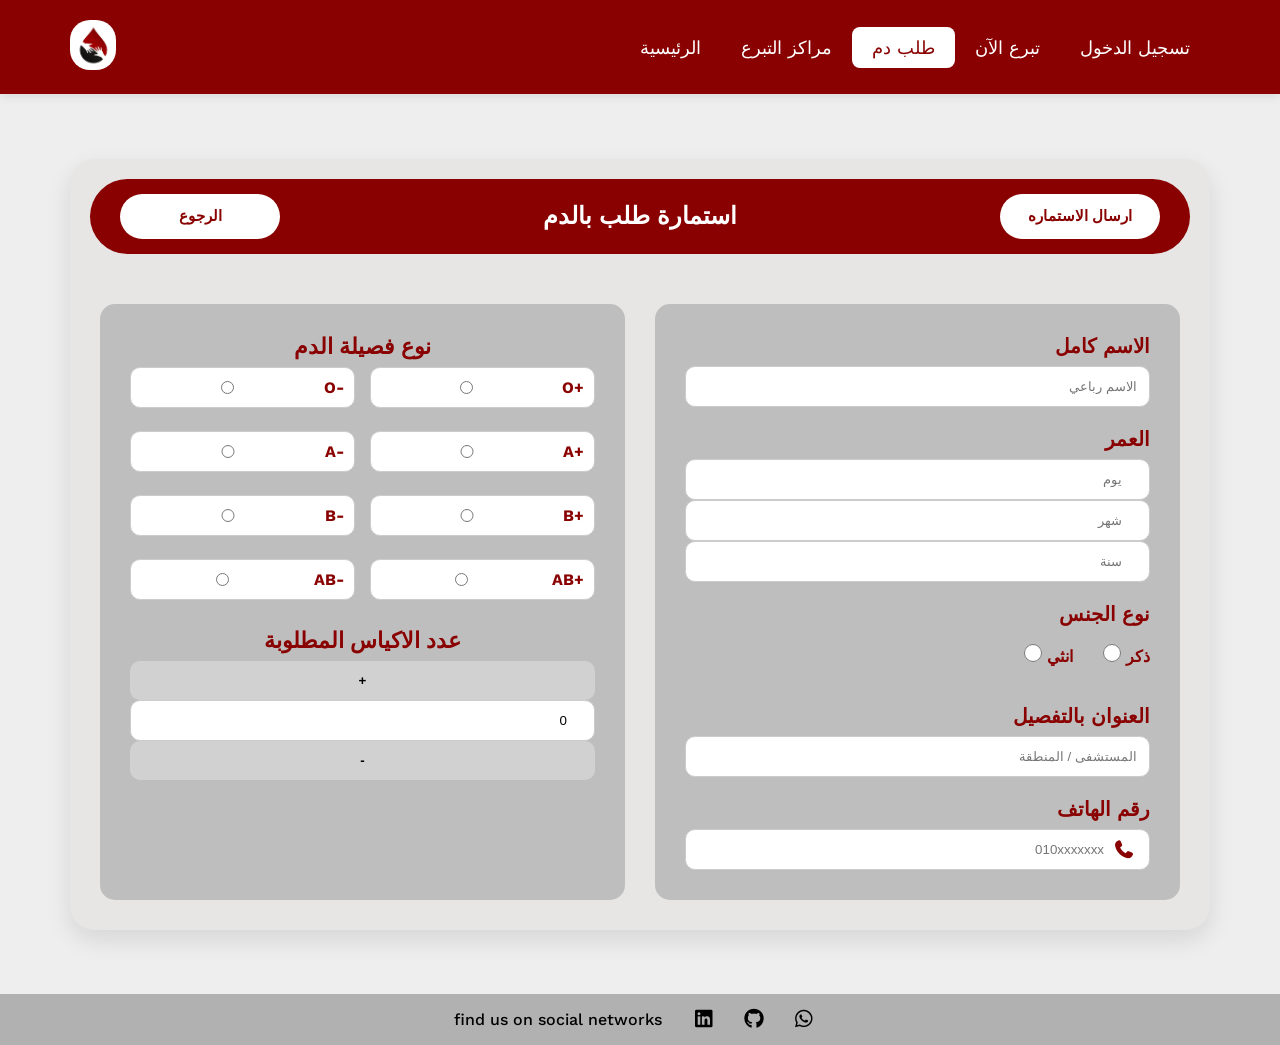
==== blood-request.html @ 2b19e625 "Add blood request page and fix login icons alignment" ====
<!DOCTYPE html>
<html lang="en">
<head>
    <meta charset="UTF-8">
    <meta name="viewport" content="width=device-width, initial-scale=1.0">
    <title>BloodLink</title>

    <!-- Render All Elements Normally -->
    <link rel="stylesheet" href="css/normalize.css">

    <!-- Font Awesome Library -->
    <link rel="stylesheet" href="css/all.min.css">

        <!-- Main Template Css File -->
        <link rel="stylesheet" href="css/main.css">

        <!-- Main Template Css File -->
        <link rel="stylesheet" href="css/login.css">

        <!-- Main Template Css File -->
        <link rel="stylesheet" href="css/blood-request.css">


    <!-- Google Fonts -->
<link rel="preconnect" href="https://fonts.googleapis.com">
<link rel="preconnect" href="https://fonts.gstatic.com" crossorigin>
<link href="https://fonts.googleapis.com/css2?family=Inter:ital,opsz,wght@0,14..32,100..900;1,14..32,100..900&family=Open+Sans:ital,wght@0,300..800;1,300..800&family=Work+Sans:ital,wght@0,100..900;1,100..900&display=swap" rel="stylesheet">

</head>

<body>
    <!-- start Header -->
   <header>
        <div class="container">
            <a href="index.html" class="logo"><img src="Images/logo.png" alt="Logo"></a>
            <nav>
                <i class="fas fa-bars toggle-menu"></i>
                <ul class="links">
                    <li><a href="index.html">الرئيسية</a></li>
                    <li><a href="search.html">مراكز التبرع</a></li>
                    <li><a href="blood-request.html" class="active">طلب دم</a></li>
                    <li><a href="donate.html">تبرع الآن</a></li>
                    <li><a href="login.html">تسجيل الدخول</a></li>
                </ul>
            </nav>
        </div>
    </header>
    <!-- End Header -->

    <!-- start request -->
    <div class="request-page">
        <div class="container">
            <div class="request-card">
                <div class="card-header">
                    <a href="index.html" class="btn-back">الرجوع</a>
                    <h2>استمارة طلب بالدم</h2>
                    <button type="submit" form="main-request-form" class="btn-submit">ارسال الاستماره</button>
                </div>

                <!-- Start Personal Data one -->
                <form id="main-request-form" class="card-body">
                    <div class="form-side personal-data">
                        <div class="input-group">
                            <label class="text3">الاسم كامل</label>
                            <input type="text" placeholder="الاسم رباعي">
                        </div>
                        
                        <div class="input-group">
                            <label class="text3">العمر</label>
                            <div class="age-inputs">
                                <input type="number" placeholder="يوم" required>
                                <input type="number" placeholder="شهر" required>
                                <input type="number" placeholder="سنة" required>
                            </div>
                        </div>

                        <div class="input-group">
                            <label class="text3">نوع الجنس</label>
                            <div class="radio-group">
                                <label class="radio-label"><input type="radio" name="gender" required> ذكر</label>
                                <label class="radio-label"><input type="radio" name="gender" > انثي</label>
                            </div>
                        </div>

                        <div class="input-group">
                            <label class="text3">العنوان بالتفصيل</label>
                            <input type="text" placeholder="المستشفى / المنطقة" required>
                        </div>

                        <div class="input-group">
                            <label class="text3">رقم الهاتف</label>
                            <div class="phone-input">
                                <input type="tel" placeholder="010xxxxxxx" required>
                                <i class="fas fa-phone"></i>
                            </div>
                        </div>
                    </div>

                    <!-- End Personal Data one -->
                    
                    <!-- start personal Data two -->
                    <div class="form-side blood-data">
                        <div class="input-group">
                            <label class="text">نوع فصيلة الدم</label>
                            <div class="blood-grid">
                                <label class="blood-item"><input type="radio" name="type" required> O-</label>
                                <label class="blood-item"><input type="radio" name="type"> O+</label>
                                <label class="blood-item"><input type="radio" name="type"> A-</label>
                                <label class="blood-item"><input type="radio" name="type"> A+</label>
                                <label class="blood-item"><input type="radio" name="type"> B-</label>
                                <label class="blood-item"><input type="radio" name="type"> B+</label>
                                <label class="blood-item"><input type="radio" name="type"> AB-</label>
                                <label class="blood-item"><input type="radio" name="type"> AB+</label>
                            </div>
                        </div>

                        <div class="input-group qty-section">
                            <label class="text2">عدد الاكياس المطلوبة</label>
                            <div class="qty-control">
                                <button type="button" class="plus">+</button>
                                <input type="number" value="0" min="0">
                                <button type="button" class="minus">-</button>
                            </div>
                        </div>
                    </div>
                    <!-- End personal Data two -->
                </form>
            </div>
        </div>
    </div>
    <!-- End request -->

<!-- Start Social Footer -->
<div class="social-footer">
    <div class="container">
        <p>find us on social networks</p>
        <div class="icons">
            <a href="https://www.linkedin.com/in/moaz-wael-65a9ba378?utm_source=share&utm_campaign=share_via&utm_content=profile&utm_medium=android_app" target="_blank">
                <i class="fab fa-linkedin"></i>
            </a>
            
            <a href="https://github.com/Moaz2006" target="_blank">
                <i class="fab fa-github"></i>
            </a>
            
            <a href="#" target="_blank">
                <i class="fab fa-whatsapp"></i>
            </a>
            
        </div>
    </div>
</div>
<!-- End Social Footer -->
    




    <script src="js/main.js"></script>
</body>
</html>
---- css/main.css ----
/* start Variables */
:root {
    --main-color: #890101;    /* اللون الأحمر الأساسي */
    --secondary-color: #C5C3C3; /* لون رصاصي للخلفية */
    --section-padding: 60px;  /* مسافة ثابتة بين السكاشن */
    --main-duration: 0.3s;
}
/* End Variables */

/* start Components */
    .special-heading{
        color: #ebeced;
        font-size: 100px;
        text-align: center;
        font-weight: 800;
        letter-spacing: -3px;
        margin: 0;
    }

    .special-heading + p{
        margin: -30px 0 0;
        font-size: 20px;
        text-align: center;
        color: #797979;
    }

    @media (max-width: 767px){
        .special-heading{
            font-size: 60px;
        }

        .special-heading + p{
            margin-top: -20px;
        }
    }

    html{
        scroll-behavior: smooth;
    }

/* end Components */

/* start Global Rules */
* {
    -webkit-box-sizing: border-box;
    -moz-box-sizing: border-box;
    box-sizing: border-box;
    margin: 0;
    padding: 0;
}
body {
    font-family: "Work Sans", sans-serif;
}

    .parent{
        background-color: #eee;
    }

    .container{
        padding-left: 15px;
        padding-right: 15px;
        margin-left: auto;
        margin-right: auto;
    }

/* Small */
@media (min-width: 768px) {
.container {
    width: 750px;
}
}

/* Medium */
@media (min-width: 992px) {
.container {
    width: 970px;
}
}

/* Large */
@media (min-width: 1200px) {
.container {
    width: 1170px;
}
}
/* End Global Rules */

/* start Header */
header {
    width: 100%;
    padding: 20px 0;
    background-color: var(--main-color);
    box-shadow: 0 2px 10px rgba(0, 0, 0, 0.1);
    position: sticky;
    top: 0;
    z-index: 1000;
}

header .container {
    display: flex;
    justify-content: space-between; 
    align-items: center;
    position: relative; /* مهم جداً للموبايل */
}

header .logo img {
    height: 50px;
    border-radius: 20px;
}

header nav {
    flex: 1;
    display: flex;
    align-items: center;
    justify-content: flex-end;
}

header nav ul {
    display: flex;
    list-style: none;
}

header nav ul li a {
    padding: 10px 20px;
    display: block;
    color: white; /* خليته أبيض عشان يبقى واضح على الأحمر */
    text-decoration: none;
    font-size: 18px;
    transition: var(--main-duration);
    font-weight: 500;
}

header nav ul li a.active,
header nav ul li a:hover {
    background-color: white;
    color: var(--main-color);
    border-radius: 8px;
}

/* زرار الموبايل */
header .toggle-menu {
    color: white;
    font-size: 22px;
    cursor: pointer;
    display: none;
}

/* الموبايل Responsive */
@media (max-width: 767px) {
    header .toggle-menu {
        display: block;
    }

    header nav ul {
        display: none; /* مخفي وهنظهره بالـ JS */
        flex-direction: column;
        position: absolute;
        top: 100%;
        right: 0;
        width: 100%;
        background-color: #e7e1e1;
        padding: 10px;
        border-radius: 0 0 8px 8px;
        box-shadow: 0 2px 10px rgba(0, 0, 0, 0.2);
        z-index: 2000;

    }

    header nav ul.show {
        display: flex; /* الكلاس ده الـ JS هيضيفه */
    }

    header nav ul li {
        width: 100%;
    }

    header nav ul li a {
        color: black;
        padding: 15px;
        width: 100%;
        text-align: right;
    }
}
/* End Header */

/* Start Landing */
.landing {
    background-color: #d9d9d9; /* اللون الرمادي الفاتح في خلفية الصورة */
    padding-top: var(--section-padding);
    padding-bottom: var(--section-padding);
}
.landing .container {
    display: flex;
    align-items: center;
    justify-content: space-between;
    gap: 40px;
}
.landing .image img {
    width: 500px;
    max-width: 100%;
    border-radius: 20px;
}
.landing .text {
    background-color: #C5C3C3;
    border-radius: 20px;
    flex: 1;
    text-align: right;
    padding: 75px;
}
.landing .text h1 {
    font-size: 35px;
    margin-bottom: 20px;
    color: #000;
    text-align: center;
    font-weight: 800;
    letter-spacing: -3px;
}
.landing .text p {
    font-size: 18px;
    line-height: 1.6;
    color: #555;
}
@media (max-width: 991px) {
    .landing .container { flex-direction: column; text-align: center; }
    .landing .text { text-align: center; }
}
/* End Landing */

/* Start Features */
.features {
    padding-top: var(--section-padding);
    padding-bottom: var(--section-padding);
}
.features .container {
    display: grid;
    grid-template-columns: repeat(auto-fill, minmax(300px, 1fr));
    gap: 30px;
}
.features .feat {
    background-color: #f6f6f6;
    padding: 30px;
    text-align: center;
    border-radius: 20px;
    box-shadow: 0 4px 15px rgba(0,0,0,0.05);
    transition: var(--main-duration);
}
.features .feat:hover { transform: translateY(-10px); }
.features .feat img { width: 60px; margin-bottom: 15px; }
.features .feat h3 { font-size: 22px; margin-bottom: 10px; }
.features .feat p { color: #777; margin-bottom: 20px; }
.features .feat a {
    color: var(--main-color);
    text-decoration: none;
    font-weight: bold;
    display: block;
}

.features .feat a:hover{
    color: black;
}
/* End Features */

/* Start Social Footer */
.social-footer {
    background-color: #b1b1b1;
    padding: 15px 0;
}
.social-footer .container {
    display: flex;
    flex-wrap: wrap;
    justify-content: center;
    align-items: center;
    gap: 20px;
}
.social-footer p { font-weight: 500; }
.social-footer .icons i {
    margin: 0 10px;
    font-size: 20px;
    cursor: pointer;
    transition: var(--main-duration);
}
.social-footer .icons i:hover { color: var(--main-color); }

.social-footer .container a{
    text-decoration: none;
    color: black;
}
/* End Social Footer */
---- css/login.css ----
/* start Variables */
:root {
    --main-color: #890101;    /* اللون الأحمر الأساسي */
    --secondary-color: #C5C3C3; /* لون رصاصي للخلفية */
    --section-padding: 60px;  /* مسافة ثابتة بين السكاشن */
    --main-duration: 0.3s;
}
/* End Variables */

/* start Components */
    .special-heading{
        color: #ebeced;
        font-size: 100px;
        text-align: center;
        font-weight: 800;
        letter-spacing: -3px;
        margin: 0;
    }

    .special-heading + p{
        margin: -30px 0 0;
        font-size: 20px;
        text-align: center;
        color: #797979;
    }

    @media (max-width: 767px){
        .special-heading{
            font-size: 60px;
        }

        .special-heading + p{
            margin-top: -20px;
        }
    }

    html{
        scroll-behavior: smooth;
    }

/* end Components */

/* start Global Rules */
* {
    -webkit-box-sizing: border-box;
    -moz-box-sizing: border-box;
    box-sizing: border-box;
    margin: 0;
    padding: 0;
}
body {
    font-family: "Work Sans", sans-serif;
}

    .parent{
        background-color: #eee;
    }

    .container{
        padding-left: 15px;
        padding-right: 15px;
        margin-left: auto;
        margin-right: auto;
    }

/* Small */
@media (min-width: 768px) {
.container {
    width: 750px;
}
}

/* Medium */
@media (min-width: 992px) {
.container {
    width: 970px;
}
}

/* Large */
@media (min-width: 1200px) {
.container {
    width: 1170px;
}
}
/* End Global Rules */

/* start login */
.login-container {
    background-color: #f5f5f5;
    min-height: 100vh;
    display: flex;
    align-items: center;
}

.login-container .container {
    display: flex;
    justify-content: space-between;
    align-items: center;
    background: #B1B1B1EA;
    padding: 40px;
    border-radius: 20px; /* عشان الحواف تبقى مدورة زي فيجما */
    box-shadow: 0 10px 30px rgba(0,0,0,0.1);
}

.info-side {
    flex: 1;
    text-align: center;
    padding-right: 20px;
}

.info-side img {
    width: 200px;
    margin-bottom: 20px;
}

.info-side p {
    line-height: 2;
    color: var(--main-color);
    font-size: 20px;
}


.form-side {
    flex: 1;
    background: #E8E5E5; /* اللون الرمادي الفاتح اللي في الصورة */
    padding: 30px;
    border-radius: 15px;
}

.form-side h2 {
    text-align: center;
    margin-bottom: 20px;
    color: var(--main-color);
    font-weight: 800;
    letter-spacing: -2px;
}

.login-container .input-group label {
    display: flex;
    justify-content: flex-end;
    color: var(--main-color);
}

.login-container .input-group label .mail{
    margin-bottom: 20px;
}

.login-container .input-group label .pass{
    margin-bottom: 20px;
    margin-top: 20px;
}

/* تنسيق الـ Input */
.input-wrapper {
    position: relative;
    width: 100%;
    margin-bottom: 20px;
}

.input-wrapper input {
    width: 100%;
    padding-right: 55px !important; 
    padding-left: 15px;
    height: 50px; 
    border-radius: 10px;
    border: 1px solid #ccc;
    outline: none;
    font-size: 16px;
    text-align: right; 
    direction: rtl;width: 100%;
    padding-right: 55px !important; 
    padding-left: 15px;
    height: 50px; 
    border-radius: 10px;
    border: 1px solid #ccc;
    outline: none;
    font-size: 16px;
    text-align: right; 
    direction: rtl;
}

.input-wrapper i {
    position: absolute;
    right: 15px !important; 
    top: 50%;
    transform: translateY(-50%);
    color: #777;
    font-size: 18px;
    z-index: 2; 
    pointer-events: none;
}

.input-wrapper input:focus {
    border-color: var(--main-color);
}

.input-wrapper input:focus + i {
    color: var(--main-color);
}

.forgot {
    display: block;
    text-align: right;
    text-decoration: none;
    color: var(--main-color);
    margin-bottom: 20px;
}

button {
    width: 100%;
    padding: 12px;
    background-color: #d1d1d1;
    border: none;
    border-radius: 10px;
    cursor: pointer;
    font-weight: bold;
}

button:hover {
    background-color: var(--main-color);
    color: white;
}
/* End login */
---- css/blood-request.css ----
/* start Variables */
:root {
    --main-color: #890101;    /* اللون الأحمر الأساسي */
    --secondary-color: #C5C3C3; /* لون رصاصي للخلفية */
    --section-padding: 60px;  /* مسافة ثابتة بين السكاشن */
    --main-duration: 0.3s;
}
/* End Variables */

/* start Components */
    .special-heading{
        color: #ebeced;
        font-size: 100px;
        text-align: center;
        font-weight: 800;
        letter-spacing: -3px;
        margin: 0;
    }

    .special-heading + p{
        margin: -30px 0 0;
        font-size: 20px;
        text-align: center;
        color: #797979;
    }

    @media (max-width: 767px){
        .special-heading{
            font-size: 60px;
        }

        .special-heading + p{
            margin-top: -20px;
        }
    }

    html{
        scroll-behavior: smooth;
    }

/* end Components */

/* start Global Rules */
* {
    -webkit-box-sizing: border-box;
    -moz-box-sizing: border-box;
    box-sizing: border-box;
    margin: 0;
    padding: 0;
}
body {
    font-family: "Work Sans", sans-serif;
}

    .parent{
        background-color: #eee;
    }

    .container{
        padding-left: 15px;
        padding-right: 15px;
        margin-left: auto;
        margin-right: auto;
    }

/* Small */
@media (min-width: 768px) {
.container {
    width: 750px;
}
}

/* Medium */
@media (min-width: 992px) {
.container {
    width: 970px;
}
}

/* Large */
@media (min-width: 1200px) {
.container {
    width: 1170px;
}
}
/* End Global Rules */

/* start Blood Request */

/* تنسيق الصفحة العام */
.request-page {
    background-color: #eee;
    padding: 40px 0;
    min-height: 100vh;
    display: flex;
    align-items: center; /* عشان يخلي الكارت في نص الصفحة طولياً */
}

/* الكارت الرئيسي */
.request-card {
    background: #E8E5E5;
    border-radius: 25px;
    overflow: hidden;
    width: 100%;
    box-shadow: 0 10px 25px rgba(0,0,0,0.1);
}

/*  الهيدر الأحمر */
.card-header {
    background-color: var(--main-color);
    padding: 15px 30px;
    display: flex;
    justify-content: space-between;
    align-items: center;
    color: white;
    border-radius: 50px;
    margin: 20px;
}

/* عنوان الكارت */
.card-header h2 {
    font-weight: bold;
    font-size: 24px;
    flex: 1;
    text-align: center;
    margin: 0;
}

/* زرار الرجوع والارسال */
.btn-back, .btn-submit {
width: 160px; 
    height: 45px; 
    display: flex;
    justify-content: center;
    align-items: center;
    background-color: white;
    color: #333;
    border-radius: 30px; 
    text-decoration: none;
    font-weight: bold;
    font-size: 15px;
    border: none;
    cursor: pointer;
    transition: var(--main-duration);
    margin: 0;
    padding: 0;
}

.btn-back { background-color: white; color: var(--main-color); }
.btn-submit { background-color: white; color: var(--main-color); }

.btn-back:hover, .btn-submit:hover {
    background-color: white;
    color: var(--main-color);
}

/* جسم الاستمارة (التقسيمة اليمين والشمال) */
.card-body {
    display: flex; /* ده اللي بيخليهم جنب بعض */
    padding: 30px;
    gap: 30px;
    background-color: #e8e5e5;
    flex-direction: row-reverse; /* عشان يبدأ من اليمين للشمال */
}

.form-side {
    background-color: #BEBEBE;
    flex: 1; /* الجزئين واخدين مساحة متساوية */
    display: flex;
    flex-direction: column;
    gap: 20px;
}

/* start personal data one */

/* تنسيق الـ Inputs */
.input-group label {
    display: block;
    margin-bottom: 8px;
    font-weight: bold;
    color: var(--main-color);
    text-align: right;
}
    /* تنسيق النص */
    .input-group .text3{
    font-size: 20px;
    display: block;
    margin-bottom: 8px;
    font-weight: bold;
    color: var(--main-color);
    text-align: right;
    }


/* تنسيق مجموعة الجنس */
.radio-group {
    display: flex;
    flex-direction: row-reverse; /* عشان الترتيب العربي */
    justify-content: flex-start;
    gap: 30px;
    padding: 10px 0;
}

.radio-label {
    display: flex;
    align-items: center; /* بيخلي الدايرة والنص على نفس الخط بالظبط */
    gap: 8px;
    cursor: pointer;
    font-size: 16px;
    color: #333;
}

.radio-label input[type="radio"] {
    margin: 0; /* بيشيل أي مسافات افتراضية ممكن تبوظ المحاذاة */
    width: 18px;
    height: 18px;
}

.input-group input {
    width: 100%;
    padding: 12px;
    border: 1px solid #ccc;
    border-radius: 10px;
    text-align: right;
    outline: none;
}

/* تنسيق حقل الهاتف */
.phone-input {
    position: relative; /* ده اللي بيثبت الأيقونة جواه */
    width: 100%;
}

.phone-input input {
    width: 100%;
    padding: 12px 45px 12px 12px; /* المسافة اليمين (45px) عشان الأيقونة متغطيش على الرقم */
    text-align: right;
}

.phone-input i {
    position: absolute;
    right: 15px; /* بيثبتها ناحية اليمين */
    top: 50%;
    transform: translateY(-50%); /* بيوسطنها عمودياً بالظبط */
    color: var(--main-color);
    font-size: 18px;
    pointer-events: none; /* عشان لو دوست على الأيقونة الـ input يشتغل عادي */
}

/* end personal data one */

/* start personal data two */

/* شبكة فصائل الدم (2 في كل صف) */
.blood-grid {
    display: grid;
    grid-template-columns: repeat(2, 1fr);
    gap: 15px;
    direction: ltr; /* عشان الرموز (+O) تظهر صح */
    text-align: center;
}

.input-group .text {
    font-size: 22px;
    display: block;
    margin-bottom: 8px;
    font-weight: bold;
    color: var(--main-color);
    text-align: center;
}

.blood-grid .blood-item {
    display: flex;
    justify-content: center;
    align-items: center;
    gap: 10px;
    cursor: pointer;
}

.input-group .blood-item:hover {
    background-color: #f6f6f6;
}

.blood-item {
    background: white;
    padding: 10px;
    border-radius: 10px;
    border: 1px solid #ccc;
    display: flex;
    justify-content: center;
    align-items: center;
    gap: 10px;
    cursor: pointer;
}
/*  نهاية شبكة فصائل الدم */

    .input-group  .text2{
        font-size: 22px;
        display: block;
        margin-bottom: 8px;
        font-weight: bold;
        color: var(--main-color);
        text-align: center;
    }

/* end personal data two */

/* start Responsive */
@media (max-width: 767px) {
    .card-body {
        flex-direction: column; /* يخليهم فوق بعض في الموبايل */
        padding: 20px;
    }
    
    .card-header {
        flex-direction: column;
        gap: 15px;
    }
    
    .card-header h2 { order: -1; } /* العنوان يبقى فوق خالص */
}
/* End Responsive */
/* End Blood Request */


/* Start Social Footer */
.social-footer {
    background-color: #b1b1b1;
    padding: 15px 0;
    display: flex;
    justify-content: center;
    align-items: center;
}
.social-footer .container {
    display: flex;
    flex-wrap: wrap;
    justify-content: center;
    align-items: center;
    gap: 20px;
}
.social-footer p { font-weight: 500; }
.social-footer .icons i {
    margin: 0 10px;
    font-size: 20px;
    cursor: pointer;
    transition: var(--main-duration);
}
.social-footer .icons i:hover { color: var(--main-color); }

.social-footer .container a{
    text-decoration: none;
    color: black;
}
/* End Social Footer */
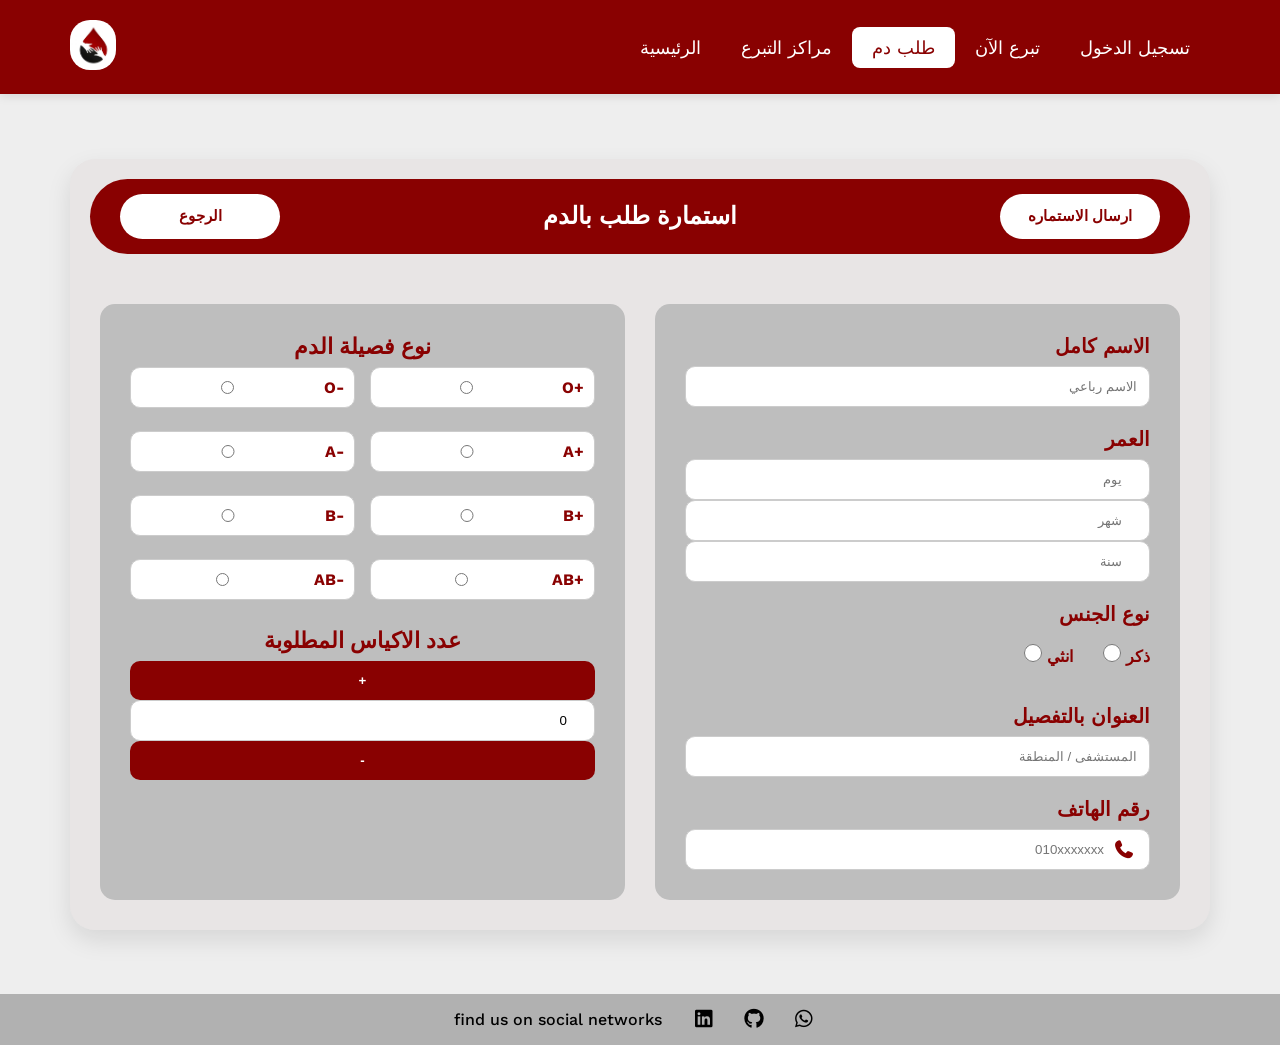
==== commit eb395114: "Fix input alignment, responsive issues, and add blood request page" ====
--- a/blood-request.html
+++ b/blood-request.html
@@ -30,7 +30,7 @@
 
 <body>
     <!-- start Header -->
-   <header>
+    <header>
         <div class="container">
             <a href="index.html" class="logo"><img src="Images/logo.png" alt="Logo"></a>
             <nav>
--- a/css/login.css
+++ b/css/login.css
@@ -121,9 +121,9 @@
 }
 
 
-.form-side {
+.form-side  {
     flex: 1;
-    background: #E8E5E5; /* اللون الرمادي الفاتح اللي في الصورة */
+    background: #E8E5E5 !important; /* اللون الرمادي الفاتح اللي في الصورة */
     padding: 30px;
     border-radius: 15px;
 }
@@ -207,7 +207,7 @@
     margin-bottom: 20px;
 }
 
-button {
+button  {
     width: 100%;
     padding: 12px;
     background-color: #d1d1d1;
@@ -217,10 +217,59 @@
     font-weight: bold;
 }
 
-button:hover {
+button {
     background-color: var(--main-color);
     color: white;
 }
 /* End login */
 
-
+/* شاشات الموبايل والتابلت (أصغر من 992px) */
+@media (max-width: 991px) {
+    .login-container .container {
+        flex-direction: column; /* اللوجو فوق والفورم تحت بدل ما هما جنب بعض */
+        padding: 20px;
+        width: 95%; /* عشان ميبقاش لازق في حواف الشاشة */
+        gap: 30px;
+    }
+
+    .info-side {
+        padding-right: 0; /* شيل المسافة اللي كانت معمولة عشان الفورم اللي جنبه */
+        margin-bottom: 20px;
+    }
+
+    .info-side img {
+        width: 150px; /* نصغر اللوجو شوية في الموبايل */
+    }
+
+    .info-side p {
+        font-size: 16px; /* نصغر الكلام عشان مياخدش مساحة كبيرة */
+        line-height: 1.6;
+    }
+
+    .form-side {
+        width: 100%; /* الفورم تفرش في عرض الكارت كله */
+        padding: 20px;
+    }
+}
+
+/* الموبايلات الصغيرة جداً (أصغر من 575px) */
+@media (max-width: 575px) {
+    .login-container .container {
+        border-radius: 10px; /* حواف أقل شوية عشان المساحة */
+    }
+
+    .form-side h2 {
+        font-size: 20px; /* تصغير العنوان */
+        letter-spacing: -1px;
+    }
+
+    .input-wrapper input {
+        height: 45px; /* تقليل الارتفاع سنة عشان الشاشة الصغيرة */
+        font-size: 14px;
+    }
+
+    button {
+        padding: 10px;
+        font-size: 14px;
+    }
+}
--- a/css/blood-request.css
+++ b/css/blood-request.css
@@ -164,7 +164,7 @@
 }
 
 .form-side {
-    background-color: #BEBEBE;
+    background-color: #BEBEBE !important;
     flex: 1; /* الجزئين واخدين مساحة متساوية */
     display: flex;
     flex-direction: column;
@@ -303,6 +303,7 @@
         text-align: center;
     }
 
+
 /* end personal data two */
 
 /* start Responsive */
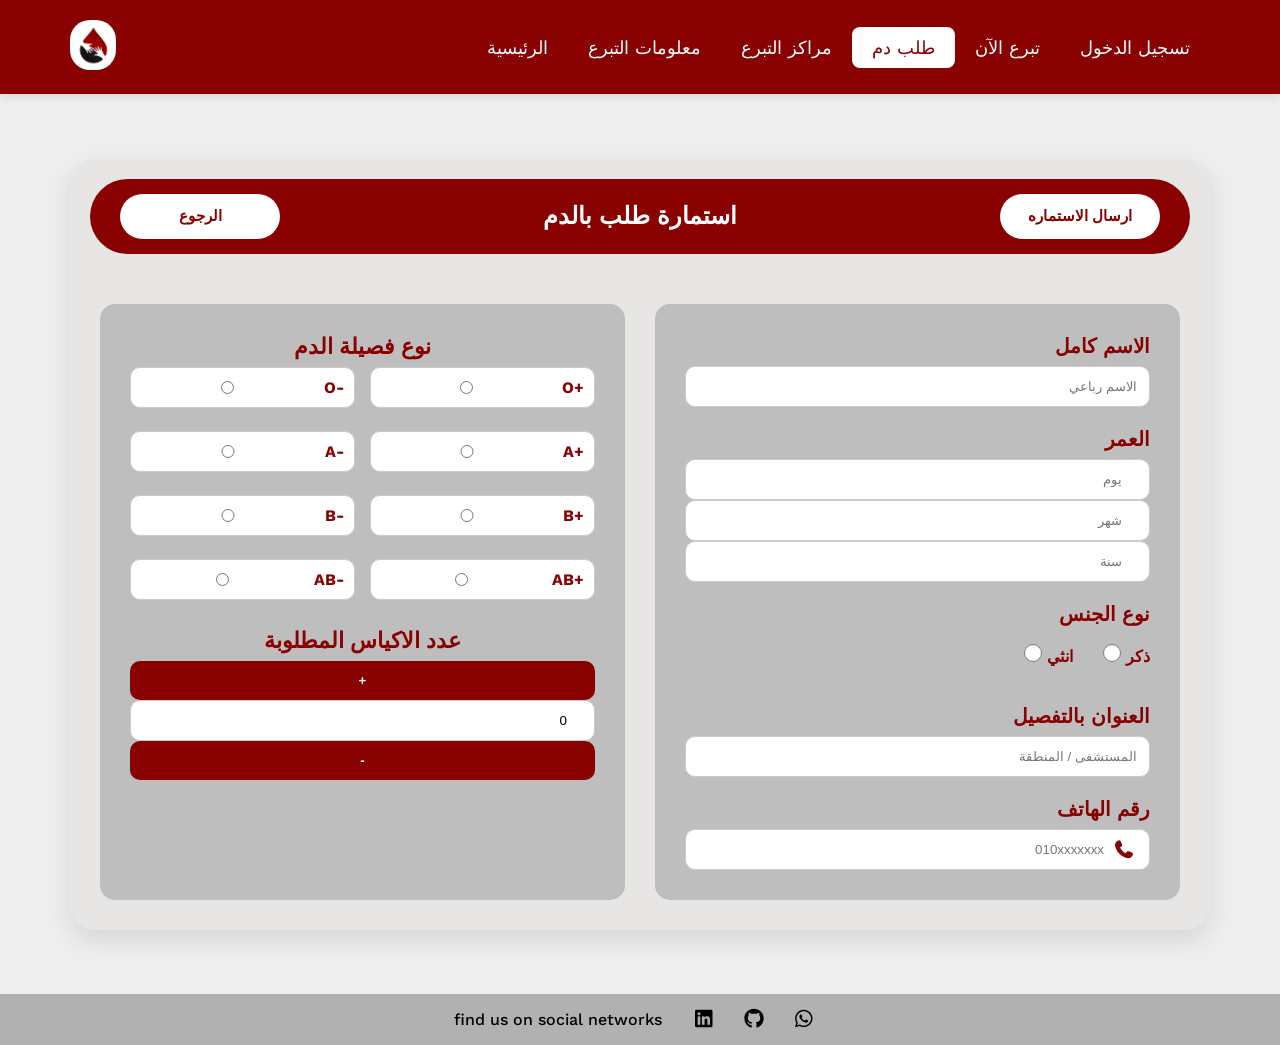
==== commit d43aab75: "Fix header design, add blood-info page and active state JS" ====
--- a/blood-request.html
+++ b/blood-request.html
@@ -37,6 +37,7 @@
                 <i class="fas fa-bars toggle-menu"></i>
                 <ul class="links">
                     <li><a href="index.html">الرئيسية</a></li>
+                    <li><a href="BloodLink-Info.html">معلومات التبرع</a></li>
                     <li><a href="search.html">مراكز التبرع</a></li>
                     <li><a href="blood-request.html" class="active">طلب دم</a></li>
                     <li><a href="donate.html">تبرع الآن</a></li>
--- a/css/login.css
+++ b/css/login.css
@@ -97,7 +97,7 @@
     display: flex;
     justify-content: space-between;
     align-items: center;
-    background: #B1B1B1EA;
+    background: #949090;
     padding: 40px;
     border-radius: 20px; /* عشان الحواف تبقى مدورة زي فيجما */
     box-shadow: 0 10px 30px rgba(0,0,0,0.1);
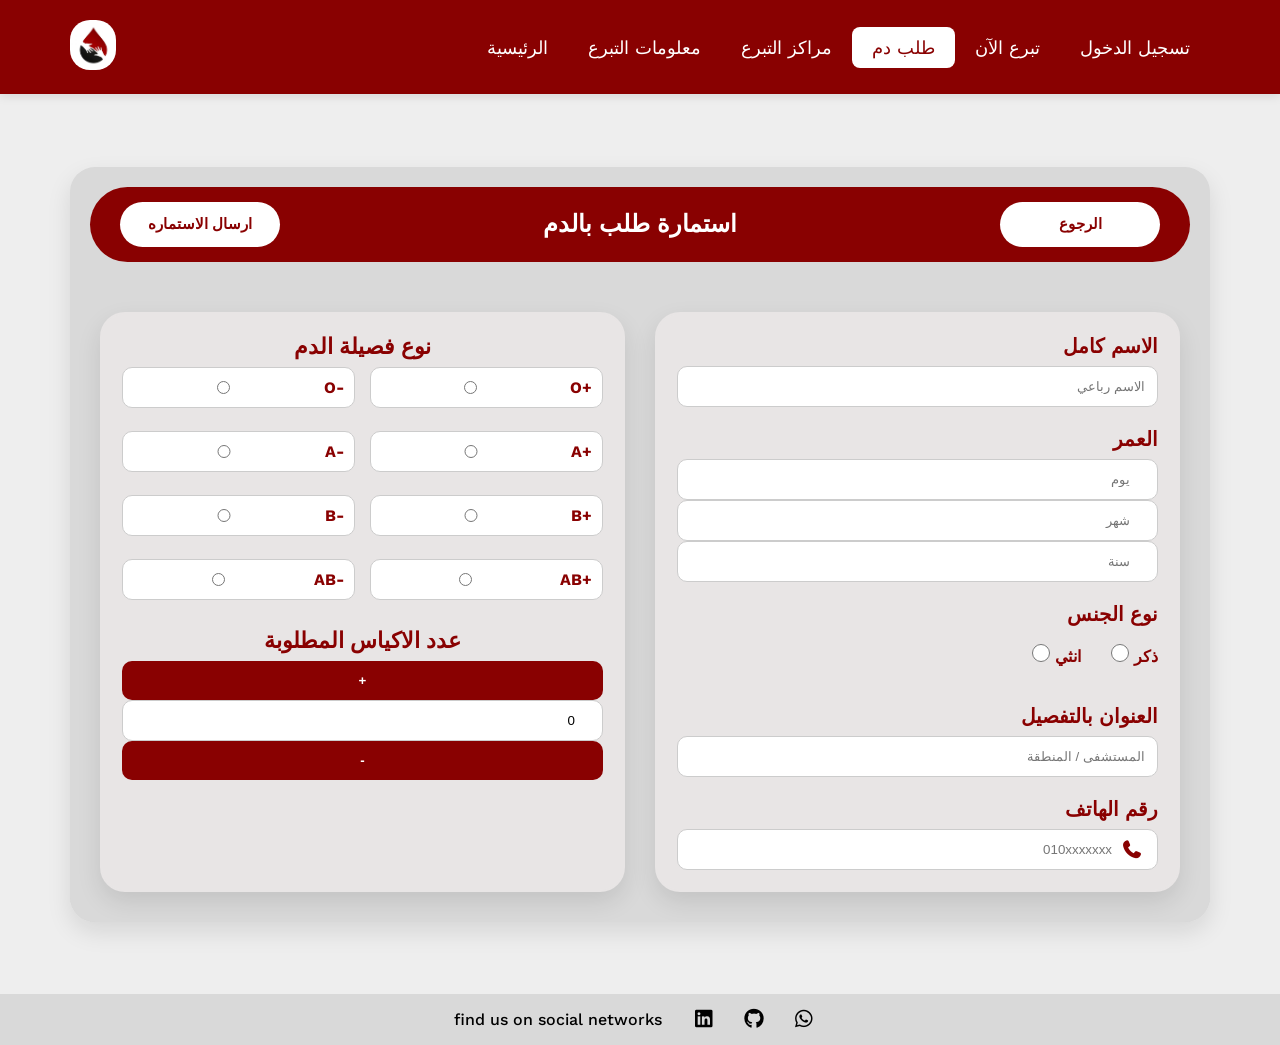
==== commit 5e6e6965: "some new things" ====
--- a/blood-request.html
+++ b/blood-request.html
@@ -53,9 +53,9 @@
         <div class="container">
             <div class="request-card">
                 <div class="card-header">
+                    <button type="submit" form="main-request-form" class="btn-submit">ارسال الاستماره</button>
+                    <h2>استمارة طلب بالدم</h2>
                     <a href="index.html" class="btn-back">الرجوع</a>
-                    <h2>استمارة طلب بالدم</h2>
-                    <button type="submit" form="main-request-form" class="btn-submit">ارسال الاستماره</button>
                 </div>
 
                 <!-- Start Personal Data one -->
--- a/css/main.css
+++ b/css/main.css
@@ -1,9 +1,12 @@
 /* start Variables */
 :root {
+:root {
     --main-color: #890101;    /* اللون الأحمر الأساسي */
+    --container-color: #d9d9d9;
     --secondary-color: #C5C3C3; /* لون رصاصي للخلفية */
     --section-padding: 60px;  /* مسافة ثابتة بين السكاشن */
     --main-duration: 0.3s;
+}
 }
 /* End Variables */
 
@@ -185,7 +188,7 @@
 
 /* Start Landing */
 .landing {
-    background-color: #d9d9d9; /* اللون الرمادي الفاتح في خلفية الصورة */
+    background-color: var(--container-color); /* اللون الرمادي الفاتح في خلفية الصورة */
     padding-top: var(--section-padding);
     padding-bottom: var(--section-padding);
 }
@@ -201,7 +204,7 @@
     border-radius: 20px;
 }
 .landing .text {
-    background-color: #C5C3C3;
+    background-color: #E8E5E5;
     border-radius: 20px;
     flex: 1;
     text-align: right;
@@ -262,7 +265,7 @@
 
 /* Start Social Footer */
 .social-footer {
-    background-color: #b1b1b1;
+    background-color: var(--container-color) !important;
     padding: 15px 0;
 }
 .social-footer .container {
--- a/css/login.css
+++ b/css/login.css
@@ -1,6 +1,8 @@
 /* start Variables */
 :root {
     --main-color: #890101;    /* اللون الأحمر الأساسي */
+    --container-color: #d9d9d9;
+    --side-color:#E8E5E5;
     --secondary-color: #C5C3C3; /* لون رصاصي للخلفية */
     --section-padding: 60px;  /* مسافة ثابتة بين السكاشن */
     --main-duration: 0.3s;
@@ -97,7 +99,7 @@
     display: flex;
     justify-content: space-between;
     align-items: center;
-    background: #949090;
+    background: var(--container-color);
     padding: 40px;
     border-radius: 20px; /* عشان الحواف تبقى مدورة زي فيجما */
     box-shadow: 0 10px 30px rgba(0,0,0,0.1);
@@ -121,14 +123,14 @@
 }
 
 
-.form-side  {
+.form-side2  {
     flex: 1;
-    background: #E8E5E5 !important; /* اللون الرمادي الفاتح اللي في الصورة */
+    background: var(--side-color) !important; /* اللون الرمادي الفاتح اللي في الصورة */
     padding: 30px;
     border-radius: 15px;
 }
 
-.form-side h2 {
+.form-side2 h2 {
     text-align: center;
     margin-bottom: 20px;
     color: var(--main-color);
@@ -246,7 +248,7 @@
         line-height: 1.6;
     }
 
-    .form-side {
+    .form-side2 {
         width: 100%; /* الفورم تفرش في عرض الكارت كله */
         padding: 20px;
     }
@@ -258,7 +260,7 @@
         border-radius: 10px; /* حواف أقل شوية عشان المساحة */
     }
 
-    .form-side h2 {
+    .form-side2 h2 {
         font-size: 20px; /* تصغير العنوان */
         letter-spacing: -1px;
     }
--- a/css/blood-request.css
+++ b/css/blood-request.css
@@ -1,10 +1,13 @@
 /* start Variables */
 :root {
     --main-color: #890101;    /* اللون الأحمر الأساسي */
+    --container-color: #d9d9d9;
+    --side-color:#E8E5E5;
     --secondary-color: #C5C3C3; /* لون رصاصي للخلفية */
     --section-padding: 60px;  /* مسافة ثابتة بين السكاشن */
     --main-duration: 0.3s;
 }
+
 /* End Variables */
 
 /* start Components */
@@ -98,7 +101,7 @@
 
 /* الكارت الرئيسي */
 .request-card {
-    background: #E8E5E5;
+    background: var(--container-color);
     border-radius: 25px;
     overflow: hidden;
     width: 100%;
@@ -159,16 +162,20 @@
     display: flex; /* ده اللي بيخليهم جنب بعض */
     padding: 30px;
     gap: 30px;
-    background-color: #e8e5e5;
+    background-color: var(--container-color);
     flex-direction: row-reverse; /* عشان يبدأ من اليمين للشمال */
 }
 
 .form-side {
-    background-color: #BEBEBE !important;
+    background-color: var(--side-color) !important;
     flex: 1; /* الجزئين واخدين مساحة متساوية */
     display: flex;
     flex-direction: column;
     gap: 20px;
+    padding: 20px;
+    border-radius: 25px;
+    border: 2px solid var(--side-color);
+    box-shadow: 0 10px 25px rgba(0,0,0,0.1);
 }
 
 /* start personal data one */
@@ -326,7 +333,7 @@
 
 /* Start Social Footer */
 .social-footer {
-    background-color: #b1b1b1;
+    background-color: var(--container-color);
     padding: 15px 0;
     display: flex;
     justify-content: center;
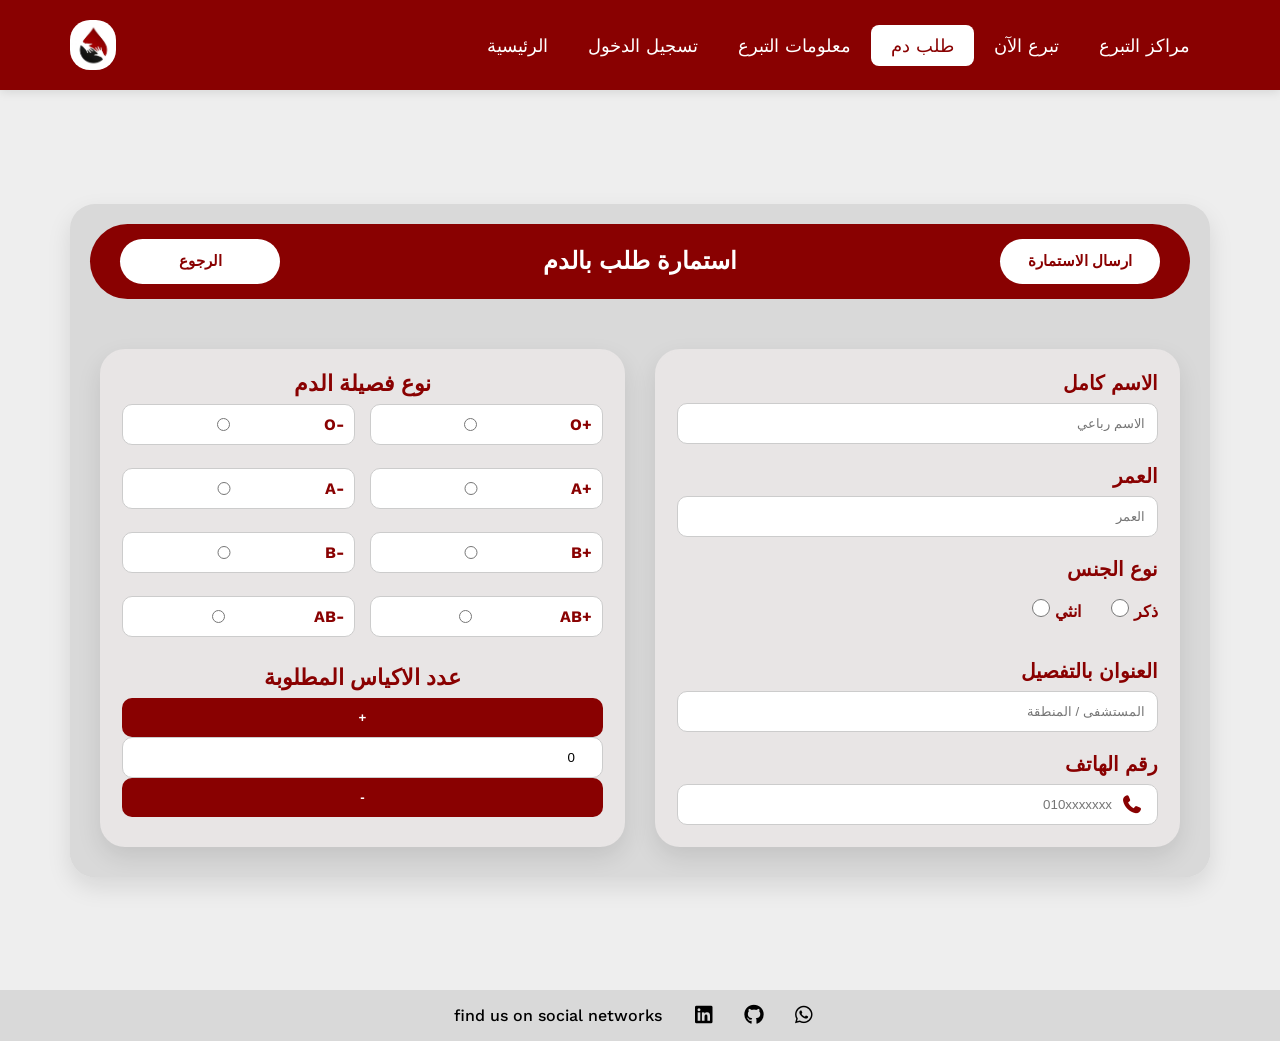
==== commit 19905d80: "with js Co-authored-by: Copilot <copilot@github.com>" ====
--- a/blood-request.html
+++ b/blood-request.html
@@ -1,6 +1,4 @@
-<!DOCTYPE html>
-<html lang="en">
-<head>
+<html lang="en"><head>
     <meta charset="UTF-8">
     <meta name="viewport" content="width=device-width, initial-scale=1.0">
     <title>BloodLink</title>
@@ -23,8 +21,8 @@
 
     <!-- Google Fonts -->
 <link rel="preconnect" href="https://fonts.googleapis.com">
-<link rel="preconnect" href="https://fonts.gstatic.com" crossorigin>
-<link href="https://fonts.googleapis.com/css2?family=Inter:ital,opsz,wght@0,14..32,100..900;1,14..32,100..900&family=Open+Sans:ital,wght@0,300..800;1,300..800&family=Work+Sans:ital,wght@0,100..900;1,100..900&display=swap" rel="stylesheet">
+<link rel="preconnect" href="https://fonts.gstatic.com" crossorigin="">
+<link href="https://fonts.googleapis.com/css2?family=Inter:ital,opsz,wght@0,14..32,100..900;1,14..32,100..900&amp;family=Open+Sans:ital,wght@0,300..800;1,300..800&amp;family=Work+Sans:ital,wght@0,100..900;1,100..900&amp;display=swap" rel="stylesheet">
 
 </head>
 
@@ -37,11 +35,12 @@
                 <i class="fas fa-bars toggle-menu"></i>
                 <ul class="links">
                     <li><a href="index.html">الرئيسية</a></li>
+                    <li><a href="login.html">تسجيل الدخول</a></li>
                     <li><a href="BloodLink-Info.html">معلومات التبرع</a></li>
-                    <li><a href="search.html">مراكز التبرع</a></li>
                     <li><a href="blood-request.html" class="active">طلب دم</a></li>
                     <li><a href="donate.html">تبرع الآن</a></li>
-                    <li><a href="login.html">تسجيل الدخول</a></li>
+                    <li><a href="search.html">مراكز التبرع</a></li>
+                    
                 </ul>
             </nav>
         </div>
@@ -53,9 +52,9 @@
         <div class="container">
             <div class="request-card">
                 <div class="card-header">
-                    <button type="submit" form="main-request-form" class="btn-submit">ارسال الاستماره</button>
+                    <button type="submit" form="main-request-form" class="btn-submit">الرجوع</button>
                     <h2>استمارة طلب بالدم</h2>
-                    <a href="index.html" class="btn-back">الرجوع</a>
+                    <a href="index.html" class="btn-back">ارسال الاستمارة</a>
                 </div>
 
                 <!-- Start Personal Data one -->
@@ -69,29 +68,27 @@
                         <div class="input-group">
                             <label class="text3">العمر</label>
                             <div class="age-inputs">
-                                <input type="number" placeholder="يوم" required>
-                                <input type="number" placeholder="شهر" required>
-                                <input type="number" placeholder="سنة" required>
+                                <input type="age" placeholder="العمر" required="">
                             </div>
                         </div>
 
                         <div class="input-group">
                             <label class="text3">نوع الجنس</label>
                             <div class="radio-group">
-                                <label class="radio-label"><input type="radio" name="gender" required> ذكر</label>
-                                <label class="radio-label"><input type="radio" name="gender" > انثي</label>
+                                <label class="radio-label"><input type="radio" name="gender" required=""> ذكر</label>
+                                <label class="radio-label"><input type="radio" name="gender"> انثي</label>
                             </div>
                         </div>
 
                         <div class="input-group">
                             <label class="text3">العنوان بالتفصيل</label>
-                            <input type="text" placeholder="المستشفى / المنطقة" required>
+                            <input type="text" placeholder="المستشفى / المنطقة" required="">
                         </div>
 
                         <div class="input-group">
                             <label class="text3">رقم الهاتف</label>
                             <div class="phone-input">
-                                <input type="tel" placeholder="010xxxxxxx" required>
+                                <input type="tel" placeholder="010xxxxxxx" required="">
                                 <i class="fas fa-phone"></i>
                             </div>
                         </div>
@@ -104,7 +101,7 @@
                         <div class="input-group">
                             <label class="text">نوع فصيلة الدم</label>
                             <div class="blood-grid">
-                                <label class="blood-item"><input type="radio" name="type" required> O-</label>
+                                <label class="blood-item"><input type="radio" name="type" required=""> O-</label>
                                 <label class="blood-item"><input type="radio" name="type"> O+</label>
                                 <label class="blood-item"><input type="radio" name="type"> A-</label>
                                 <label class="blood-item"><input type="radio" name="type"> A+</label>
@@ -136,7 +133,7 @@
     <div class="container">
         <p>find us on social networks</p>
         <div class="icons">
-            <a href="https://www.linkedin.com/in/moaz-wael-65a9ba378?utm_source=share&utm_campaign=share_via&utm_content=profile&utm_medium=android_app" target="_blank">
+            <a href="https://www.linkedin.com/in/moaz-wael-65a9ba378?utm_source=share&amp;utm_campaign=share_via&amp;utm_content=profile&amp;utm_medium=android_app" target="_blank">
                 <i class="fab fa-linkedin"></i>
             </a>
             
@@ -158,5 +155,5 @@
 
 
     <script src="js/main.js"></script>
-</body>
-</html>+
+</body></html>
--- a/css/main.css
+++ b/css/main.css
@@ -222,6 +222,7 @@
     font-size: 18px;
     line-height: 1.6;
     color: #555;
+    text-align: center;
 }
 @media (max-width: 991px) {
     .landing .container { flex-direction: column; text-align: center; }
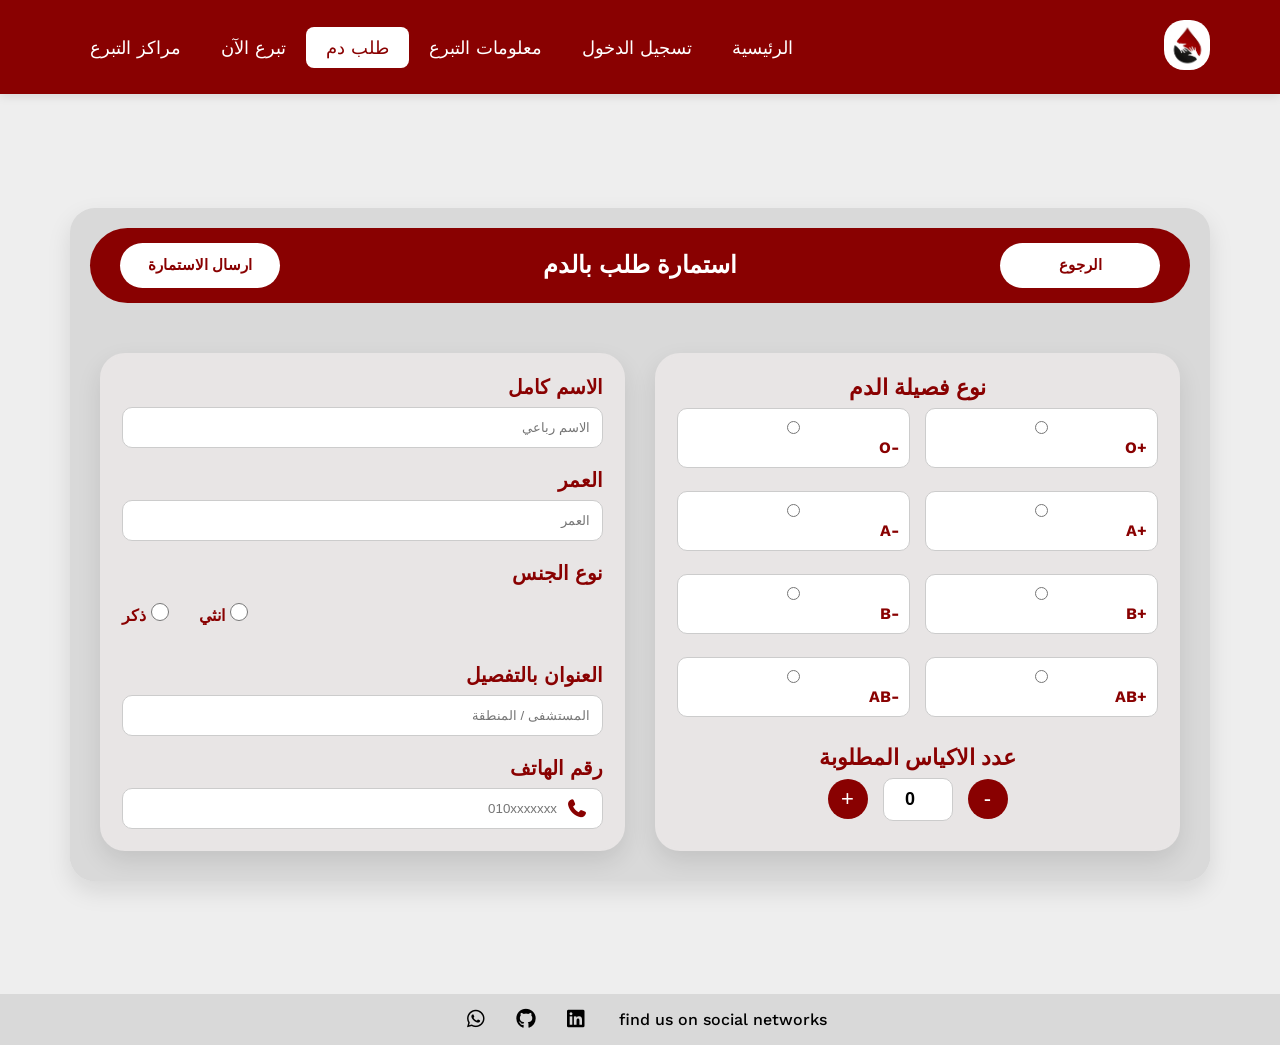
==== commit 4bcec1bb: "new" ====
--- a/blood-request.html
+++ b/blood-request.html
@@ -1,159 +1,123 @@
-<html lang="en"><head>
+<!DOCTYPE html>
+<html lang="ar" dir="rtl">
+<head>
     <meta charset="UTF-8">
     <meta name="viewport" content="width=device-width, initial-scale=1.0">
-    <title>BloodLink</title>
+    <title>BloodLink - طلب دم</title>
+    <link rel="stylesheet" href="css/normalize.css">
+    <link rel="stylesheet" href="css/all.min.css">
+    <link rel="stylesheet" href="css/main.css">
+    <link rel="stylesheet" href="css/login.css">
+    <link rel="stylesheet" href="css/blood-request.css">
+    <link rel="preconnect" href="https://fonts.googleapis.com">
+    <link rel="preconnect" href="https://fonts.gstatic.com" crossorigin>
+    <link href="https://fonts.googleapis.com/css2?family=Work+Sans:wght@400;500;600;700;800&display=swap" rel="stylesheet">
+</head>
+<body>
 
-    <!-- Render All Elements Normally -->
-    <link rel="stylesheet" href="css/normalize.css">
+<!-- Start Header -->
+<header>
+    <div class="container">
+        <a href="index.html" class="logo"><img src="Images/logo.png" alt="Logo"></a>
+        <nav>
+            <i class="fas fa-bars toggle-menu"></i>
+            <ul class="links">
+                <li><a href="index.html">الرئيسية</a></li>
+                <li><a href="login.html">تسجيل الدخول</a></li>
+                <li><a href="BloodLink-Info.html">معلومات التبرع</a></li>
+                <li><a href="blood-request.html" class="active">طلب دم</a></li>
+                <li><a href="donate.html">تبرع الآن</a></li>
+                <li><a href="search.html">مراكز التبرع</a></li>
+            </ul>
+        </nav>
+    </div>
+</header>
+<!-- End Header -->
 
-    <!-- Font Awesome Library -->
-    <link rel="stylesheet" href="css/all.min.css">
+<!-- Start Request -->
+<div class="request-page">
+    <div class="container">
+        <div class="request-card">
+            <div class="card-header">
+                <button type="submit" form="main-request-form" class="btn-submit">الرجوع</button>
+                <h2>استمارة طلب بالدم</h2>
+                <a href="index.html" class="btn-back">ارسال الاستمارة</a>
+            </div>
 
-        <!-- Main Template Css File -->
-        <link rel="stylesheet" href="css/main.css">
-
-        <!-- Main Template Css File -->
-        <link rel="stylesheet" href="css/login.css">
-
-        <!-- Main Template Css File -->
-        <link rel="stylesheet" href="css/blood-request.css">
-
-
-    <!-- Google Fonts -->
-<link rel="preconnect" href="https://fonts.googleapis.com">
-<link rel="preconnect" href="https://fonts.gstatic.com" crossorigin="">
-<link href="https://fonts.googleapis.com/css2?family=Inter:ital,opsz,wght@0,14..32,100..900;1,14..32,100..900&amp;family=Open+Sans:ital,wght@0,300..800;1,300..800&amp;family=Work+Sans:ital,wght@0,100..900;1,100..900&amp;display=swap" rel="stylesheet">
-
-</head>
-
-<body>
-    <!-- start Header -->
-    <header>
-        <div class="container">
-            <a href="index.html" class="logo"><img src="Images/logo.png" alt="Logo"></a>
-            <nav>
-                <i class="fas fa-bars toggle-menu"></i>
-                <ul class="links">
-                    <li><a href="index.html">الرئيسية</a></li>
-                    <li><a href="login.html">تسجيل الدخول</a></li>
-                    <li><a href="BloodLink-Info.html">معلومات التبرع</a></li>
-                    <li><a href="blood-request.html" class="active">طلب دم</a></li>
-                    <li><a href="donate.html">تبرع الآن</a></li>
-                    <li><a href="search.html">مراكز التبرع</a></li>
-                    
-                </ul>
-            </nav>
-        </div>
-    </header>
-    <!-- End Header -->
-
-    <!-- start request -->
-    <div class="request-page">
-        <div class="container">
-            <div class="request-card">
-                <div class="card-header">
-                    <button type="submit" form="main-request-form" class="btn-submit">الرجوع</button>
-                    <h2>استمارة طلب بالدم</h2>
-                    <a href="index.html" class="btn-back">ارسال الاستمارة</a>
+            <form id="main-request-form" class="card-body">
+                <!-- Personal Data -->
+                <div class="form-side personal-data">
+                    <div class="input-group">
+                        <label class="text3">الاسم كامل</label>
+                        <input type="text" placeholder="الاسم رباعي">
+                    </div>
+                    <div class="input-group">
+                        <label class="text3">العمر</label>
+                        <input type="number" placeholder="العمر" required>
+                    </div>
+                    <div class="input-group">
+                        <label class="text3">نوع الجنس</label>
+                        <div class="radio-group">
+                            <label class="radio-label"><input type="radio" name="gender" required> ذكر</label>
+                            <label class="radio-label"><input type="radio" name="gender"> انثي</label>
+                        </div>
+                    </div>
+                    <div class="input-group">
+                        <label class="text3">العنوان بالتفصيل</label>
+                        <input type="text" placeholder="المستشفى / المنطقة" required>
+                    </div>
+                    <div class="input-group">
+                        <label class="text3">رقم الهاتف</label>
+                        <div class="phone-input">
+                            <input type="tel" placeholder="010xxxxxxx" required>
+                            <i class="fas fa-phone"></i>
+                        </div>
+                    </div>
                 </div>
 
-                <!-- Start Personal Data one -->
-                <form id="main-request-form" class="card-body">
-                    <div class="form-side personal-data">
-                        <div class="input-group">
-                            <label class="text3">الاسم كامل</label>
-                            <input type="text" placeholder="الاسم رباعي">
-                        </div>
-                        
-                        <div class="input-group">
-                            <label class="text3">العمر</label>
-                            <div class="age-inputs">
-                                <input type="age" placeholder="العمر" required="">
-                            </div>
-                        </div>
-
-                        <div class="input-group">
-                            <label class="text3">نوع الجنس</label>
-                            <div class="radio-group">
-                                <label class="radio-label"><input type="radio" name="gender" required=""> ذكر</label>
-                                <label class="radio-label"><input type="radio" name="gender"> انثي</label>
-                            </div>
-                        </div>
-
-                        <div class="input-group">
-                            <label class="text3">العنوان بالتفصيل</label>
-                            <input type="text" placeholder="المستشفى / المنطقة" required="">
-                        </div>
-
-                        <div class="input-group">
-                            <label class="text3">رقم الهاتف</label>
-                            <div class="phone-input">
-                                <input type="tel" placeholder="010xxxxxxx" required="">
-                                <i class="fas fa-phone"></i>
-                            </div>
+                <!-- Blood Data -->
+                <div class="form-side blood-data">
+                    <div class="input-group">
+                        <label class="text">نوع فصيلة الدم</label>
+                        <div class="blood-grid">
+                            <label class="blood-item"><input type="radio" name="type" required> O-</label>
+                            <label class="blood-item"><input type="radio" name="type"> O+</label>
+                            <label class="blood-item"><input type="radio" name="type"> A-</label>
+                            <label class="blood-item"><input type="radio" name="type"> A+</label>
+                            <label class="blood-item"><input type="radio" name="type"> B-</label>
+                            <label class="blood-item"><input type="radio" name="type"> B+</label>
+                            <label class="blood-item"><input type="radio" name="type"> AB-</label>
+                            <label class="blood-item"><input type="radio" name="type"> AB+</label>
                         </div>
                     </div>
-
-                    <!-- End Personal Data one -->
-                    
-                    <!-- start personal Data two -->
-                    <div class="form-side blood-data">
-                        <div class="input-group">
-                            <label class="text">نوع فصيلة الدم</label>
-                            <div class="blood-grid">
-                                <label class="blood-item"><input type="radio" name="type" required=""> O-</label>
-                                <label class="blood-item"><input type="radio" name="type"> O+</label>
-                                <label class="blood-item"><input type="radio" name="type"> A-</label>
-                                <label class="blood-item"><input type="radio" name="type"> A+</label>
-                                <label class="blood-item"><input type="radio" name="type"> B-</label>
-                                <label class="blood-item"><input type="radio" name="type"> B+</label>
-                                <label class="blood-item"><input type="radio" name="type"> AB-</label>
-                                <label class="blood-item"><input type="radio" name="type"> AB+</label>
-                            </div>
-                        </div>
-
-                        <div class="input-group qty-section">
-                            <label class="text2">عدد الاكياس المطلوبة</label>
-                            <div class="qty-control">
-                                <button type="button" class="plus">+</button>
-                                <input type="number" value="0" min="0">
-                                <button type="button" class="minus">-</button>
-                            </div>
+                    <div class="input-group qty-section">
+                        <label class="text2">عدد الاكياس المطلوبة</label>
+                        <div class="qty-control">
+                            <button type="button" class="plus">+</button>
+                            <input type="number" value="0" min="0">
+                            <button type="button" class="minus">-</button>
                         </div>
                     </div>
-                    <!-- End personal Data two -->
-                </form>
-            </div>
+                </div>
+            </form>
         </div>
     </div>
-    <!-- End request -->
+</div>
+<!-- End Request -->
 
 <!-- Start Social Footer -->
 <div class="social-footer">
     <div class="container">
         <p>find us on social networks</p>
         <div class="icons">
-            <a href="https://www.linkedin.com/in/moaz-wael-65a9ba378?utm_source=share&amp;utm_campaign=share_via&amp;utm_content=profile&amp;utm_medium=android_app" target="_blank">
-                <i class="fab fa-linkedin"></i>
-            </a>
-            
-            <a href="https://github.com/Moaz2006" target="_blank">
-                <i class="fab fa-github"></i>
-            </a>
-            
-            <a href="#" target="_blank">
-                <i class="fab fa-whatsapp"></i>
-            </a>
-            
+            <a href="https://www.linkedin.com/in/moaz-wael-65a9ba378" target="_blank"><i class="fab fa-linkedin"></i></a>
+            <a href="https://github.com/Moaz2006" target="_blank"><i class="fab fa-github"></i></a>
+            <a href="#" target="_blank"><i class="fab fa-whatsapp"></i></a>
         </div>
     </div>
 </div>
 <!-- End Social Footer -->
-    
 
-
-
-
-    <script src="js/main.js"></script>
-
-</body></html>+<script src="js/main.js"></script>
+</body>
+</html>
--- a/css/main.css
+++ b/css/main.css
@@ -1,46 +1,33 @@
 /* start Variables */
 :root {
-:root {
-    --main-color: #890101;    /* اللون الأحمر الأساسي */
+    --main-color: #890101;
     --container-color: #d9d9d9;
-    --secondary-color: #C5C3C3; /* لون رصاصي للخلفية */
-    --section-padding: 60px;  /* مسافة ثابتة بين السكاشن */
+    --secondary-color: #C5C3C3;
+    --section-padding: 60px;
     --main-duration: 0.3s;
 }
-}
 /* End Variables */
 
 /* start Components */
-    .special-heading{
-        color: #ebeced;
-        font-size: 100px;
-        text-align: center;
-        font-weight: 800;
-        letter-spacing: -3px;
-        margin: 0;
-    }
-
-    .special-heading + p{
-        margin: -30px 0 0;
-        font-size: 20px;
-        text-align: center;
-        color: #797979;
-    }
-
-    @media (max-width: 767px){
-        .special-heading{
-            font-size: 60px;
-        }
-
-        .special-heading + p{
-            margin-top: -20px;
-        }
-    }
-
-    html{
-        scroll-behavior: smooth;
-    }
-
+.special-heading {
+    color: #ebeced;
+    font-size: 100px;
+    text-align: center;
+    font-weight: 800;
+    letter-spacing: -3px;
+    margin: 0;
+}
+.special-heading + p {
+    margin: -30px 0 0;
+    font-size: 20px;
+    text-align: center;
+    color: #797979;
+}
+@media (max-width: 767px) {
+    .special-heading { font-size: 60px; }
+    .special-heading + p { margin-top: -20px; }
+}
+html { scroll-behavior: smooth; }
 /* end Components */
 
 /* start Global Rules */
@@ -51,41 +38,17 @@
     margin: 0;
     padding: 0;
 }
-body {
-    font-family: "Work Sans", sans-serif;
-}
-
-    .parent{
-        background-color: #eee;
-    }
-
-    .container{
-        padding-left: 15px;
-        padding-right: 15px;
-        margin-left: auto;
-        margin-right: auto;
-    }
-
-/* Small */
-@media (min-width: 768px) {
+body { font-family: "Work Sans", sans-serif; }
+.parent { background-color: #eee; }
 .container {
-    width: 750px;
-}
-}
-
-/* Medium */
-@media (min-width: 992px) {
-.container {
-    width: 970px;
-}
-}
-
-/* Large */
-@media (min-width: 1200px) {
-.container {
-    width: 1170px;
-}
-}
+    padding-left: 15px;
+    padding-right: 15px;
+    margin-left: auto;
+    margin-right: auto;
+}
+@media (min-width: 768px)  { .container { width: 750px; } }
+@media (min-width: 992px)  { .container { width: 970px; } }
+@media (min-width: 1200px) { .container { width: 1170px; } }
 /* End Global Rules */
 
 /* start Header */
@@ -93,46 +56,40 @@
     width: 100%;
     padding: 20px 0;
     background-color: var(--main-color);
-    box-shadow: 0 2px 10px rgba(0, 0, 0, 0.1);
+    box-shadow: 0 2px 10px rgba(0,0,0,0.1);
     position: sticky;
     top: 0;
     z-index: 1000;
 }
-
 header .container {
     display: flex;
-    justify-content: space-between; 
+    justify-content: space-between;
     align-items: center;
-    position: relative; /* مهم جداً للموبايل */
-}
-
+    position: relative;
+}
 header .logo img {
     height: 50px;
     border-radius: 20px;
 }
-
 header nav {
     flex: 1;
     display: flex;
     align-items: center;
     justify-content: flex-end;
 }
-
 header nav ul {
     display: flex;
     list-style: none;
 }
-
 header nav ul li a {
     padding: 10px 20px;
     display: block;
-    color: white; /* خليته أبيض عشان يبقى واضح على الأحمر */
+    color: white;
     text-decoration: none;
     font-size: 18px;
     transition: var(--main-duration);
     font-weight: 500;
 }
-
 header nav ul li a.active,
 header nav ul li a:hover {
     background-color: white;
@@ -140,55 +97,112 @@
     border-radius: 8px;
 }
 
-/* زرار الموبايل */
+/* زرار الهامبرجر */
 header .toggle-menu {
     color: white;
-    font-size: 22px;
+    font-size: 24px;
     cursor: pointer;
     display: none;
-}
-
-/* الموبايل Responsive */
+    background: none;
+    border: none;
+    padding: 5px;
+    line-height: 1;
+}
+
+/* ============================================
+   MOBILE - أصغر من 768px
+============================================ */
 @media (max-width: 767px) {
     header .toggle-menu {
         display: block;
     }
 
     header nav ul {
-        display: none; /* مخفي وهنظهره بالـ JS */
+        /* بدل display:none نستخدم opacity عشان يتحرك smooth */
+        display: flex !important;
         flex-direction: column;
         position: absolute;
         top: 100%;
         right: 0;
         width: 100%;
-        background-color: #e7e1e1;
-        padding: 10px;
-        border-radius: 0 0 8px 8px;
-        box-shadow: 0 2px 10px rgba(0, 0, 0, 0.2);
+        background-color: #fff;
+        padding: 8px;
+        border-radius: 0 0 12px 12px;
+        box-shadow: 0 8px 24px rgba(0,0,0,0.15);
         z-index: 2000;
-
+        opacity: 0;
+        transform: translateY(-10px);
+        pointer-events: none;
+        transition: opacity 0.25s ease, transform 0.25s ease;
     }
 
     header nav ul.show {
-        display: flex; /* الكلاس ده الـ JS هيضيفه */
-    }
-
-    header nav ul li {
-        width: 100%;
-    }
+        opacity: 1;
+        transform: translateY(0);
+        pointer-events: auto;
+    }
+
+    header nav ul li { width: 100%; }
 
     header nav ul li a {
-        color: black;
-        padding: 15px;
+        color: #333;
+        padding: 14px 20px;
         width: 100%;
         text-align: right;
+        border-radius: 8px;
+    }
+
+    header nav ul li a:hover {
+        background-color: #f5f5f5;
+        color: var(--main-color);
+    }
+
+    header nav ul li a.active {
+        background-color: #f5f5f5;
+        color: var(--main-color);
+    }
+
+    /* Landing */
+    .landing .container {
+        flex-direction: column;
+    }
+    .landing .text {
+        padding: 30px 20px;
+        text-align: center;
+    }
+    .landing .text h1 {
+        font-size: 24px;
+        letter-spacing: -1px;
+    }
+    .landing .image img { width: 100%; }
+
+    /* Features */
+    .features .container {
+        grid-template-columns: 1fr;
+    }
+}
+
+/* ============================================
+   TABLET - 768px إلى 991px
+============================================ */
+@media (min-width: 768px) and (max-width: 991px) {
+    header nav ul li a {
+        padding: 8px 10px;
+        font-size: 14px;
+    }
+
+    .landing .container { flex-direction: column; }
+    .landing .text { padding: 40px 30px; text-align: center; }
+
+    .features .container {
+        grid-template-columns: repeat(2, 1fr);
     }
 }
 /* End Header */
 
 /* Start Landing */
 .landing {
-    background-color: var(--container-color); /* اللون الرمادي الفاتح في خلفية الصورة */
+    background-color: var(--container-color);
     padding-top: var(--section-padding);
     padding-bottom: var(--section-padding);
 }
@@ -258,10 +272,7 @@
     font-weight: bold;
     display: block;
 }
-
-.features .feat a:hover{
-    color: black;
-}
+.features .feat a:hover { color: black; }
 /* End Features */
 
 /* Start Social Footer */
@@ -284,15 +295,8 @@
     transition: var(--main-duration);
 }
 .social-footer .icons i:hover { color: var(--main-color); }
-
-.social-footer .container a{
+.social-footer .container a {
     text-decoration: none;
     color: black;
 }
-/* End Social Footer */
-
-
-
-
-
-
+/* End Social Footer */
--- a/css/login.css
+++ b/css/login.css
@@ -1,46 +1,13 @@
 /* start Variables */
 :root {
-    --main-color: #890101;    /* اللون الأحمر الأساسي */
+    --main-color: #890101;
     --container-color: #d9d9d9;
-    --side-color:#E8E5E5;
-    --secondary-color: #C5C3C3; /* لون رصاصي للخلفية */
-    --section-padding: 60px;  /* مسافة ثابتة بين السكاشن */
+    --side-color: #E8E5E5;
+    --secondary-color: #C5C3C3;
+    --section-padding: 60px;
     --main-duration: 0.3s;
 }
 /* End Variables */
-
-/* start Components */
-    .special-heading{
-        color: #ebeced;
-        font-size: 100px;
-        text-align: center;
-        font-weight: 800;
-        letter-spacing: -3px;
-        margin: 0;
-    }
-
-    .special-heading + p{
-        margin: -30px 0 0;
-        font-size: 20px;
-        text-align: center;
-        color: #797979;
-    }
-
-    @media (max-width: 767px){
-        .special-heading{
-            font-size: 60px;
-        }
-
-        .special-heading + p{
-            margin-top: -20px;
-        }
-    }
-
-    html{
-        scroll-behavior: smooth;
-    }
-
-/* end Components */
 
 /* start Global Rules */
 * {
@@ -50,41 +17,16 @@
     margin: 0;
     padding: 0;
 }
-body {
-    font-family: "Work Sans", sans-serif;
+body { font-family: "Work Sans", sans-serif; }
+.container {
+    padding-left: 15px;
+    padding-right: 15px;
+    margin-left: auto;
+    margin-right: auto;
 }
-
-    .parent{
-        background-color: #eee;
-    }
-
-    .container{
-        padding-left: 15px;
-        padding-right: 15px;
-        margin-left: auto;
-        margin-right: auto;
-    }
-
-/* Small */
-@media (min-width: 768px) {
-.container {
-    width: 750px;
-}
-}
-
-/* Medium */
-@media (min-width: 992px) {
-.container {
-    width: 970px;
-}
-}
-
-/* Large */
-@media (min-width: 1200px) {
-.container {
-    width: 1170px;
-}
-}
+@media (min-width: 768px)  { .container { width: 750px; } }
+@media (min-width: 992px)  { .container { width: 970px; } }
+@media (min-width: 1200px) { .container { width: 1170px; } }
 /* End Global Rules */
 
 /* start login */
@@ -93,6 +35,7 @@
     min-height: 100vh;
     display: flex;
     align-items: center;
+    padding: 20px 0;
 }
 
 .login-container .container {
@@ -101,7 +44,7 @@
     align-items: center;
     background: var(--container-color);
     padding: 40px;
-    border-radius: 20px; /* عشان الحواف تبقى مدورة زي فيجما */
+    border-radius: 20px;
     box-shadow: 0 10px 30px rgba(0,0,0,0.1);
 }
 
@@ -122,10 +65,9 @@
     font-size: 20px;
 }
 
-
-.form-side2  {
+.form-side2 {
     flex: 1;
-    background: var(--side-color) !important; /* اللون الرمادي الفاتح اللي في الصورة */
+    background: var(--side-color) !important;
     padding: 30px;
     border-radius: 15px;
 }
@@ -144,15 +86,6 @@
     color: var(--main-color);
 }
 
-.login-container .input-group label .mail{
-    margin-bottom: 20px;
-}
-
-.login-container .input-group label .pass{
-    margin-bottom: 20px;
-    margin-top: 20px;
-}
-
 /* تنسيق الـ Input */
 .input-wrapper {
     position: relative;
@@ -162,44 +95,30 @@
 
 .input-wrapper input {
     width: 100%;
-    padding-right: 55px !important; 
+    padding-right: 55px !important;
     padding-left: 15px;
-    height: 50px; 
+    height: 50px;
     border-radius: 10px;
     border: 1px solid #ccc;
     outline: none;
     font-size: 16px;
-    text-align: right; 
-    direction: rtl;width: 100%;
-    padding-right: 55px !important; 
-    padding-left: 15px;
-    height: 50px; 
-    border-radius: 10px;
-    border: 1px solid #ccc;
-    outline: none;
-    font-size: 16px;
-    text-align: right; 
+    text-align: right;
     direction: rtl;
 }
 
 .input-wrapper i {
     position: absolute;
-    right: 15px !important; 
+    right: 15px !important;
     top: 50%;
     transform: translateY(-50%);
     color: #777;
     font-size: 18px;
-    z-index: 2; 
+    z-index: 2;
     pointer-events: none;
 }
 
-.input-wrapper input:focus {
-    border-color: var(--main-color);
-}
-
-.input-wrapper input:focus + i {
-    color: var(--main-color);
-}
+.input-wrapper input:focus { border-color: var(--main-color); }
+.input-wrapper input:focus + i { color: var(--main-color); }
 
 .forgot {
     display: block;
@@ -209,69 +128,47 @@
     margin-bottom: 20px;
 }
 
-button  {
+.btn-login {
     width: 100%;
     padding: 12px;
-    background-color: #d1d1d1;
+    background-color: var(--main-color);
+    color: white;
     border: none;
     border-radius: 10px;
     cursor: pointer;
     font-weight: bold;
+    font-size: 16px;
+    transition: var(--main-duration);
 }
 
-button {
-    background-color: var(--main-color);
-    color: white;
-}
+.btn-login:hover { background-color: #600101; }
 /* End login */
 
-/* شاشات الموبايل والتابلت (أصغر من 992px) */
+/* ============================================
+   TABLET وأصغر - أصغر من 992px
+============================================ */
 @media (max-width: 991px) {
     .login-container .container {
-        flex-direction: column; /* اللوجو فوق والفورم تحت بدل ما هما جنب بعض */
+        flex-direction: column;
         padding: 20px;
-        width: 95%; /* عشان ميبقاش لازق في حواف الشاشة */
+        width: 95%;
         gap: 30px;
     }
-
     .info-side {
-        padding-right: 0; /* شيل المسافة اللي كانت معمولة عشان الفورم اللي جنبه */
-        margin-bottom: 20px;
+        padding-right: 0;
+        margin-bottom: 0;
     }
-
-    .info-side img {
-        width: 150px; /* نصغر اللوجو شوية في الموبايل */
-    }
-
-    .info-side p {
-        font-size: 16px; /* نصغر الكلام عشان مياخدش مساحة كبيرة */
-        line-height: 1.6;
-    }
-
-    .form-side2 {
-        width: 100%; /* الفورم تفرش في عرض الكارت كله */
-        padding: 20px;
-    }
+    .info-side img { width: 150px; }
+    .info-side p { font-size: 16px; line-height: 1.6; }
+    .form-side2 { width: 100%; padding: 20px; }
 }
 
-/* الموبايلات الصغيرة جداً (أصغر من 575px) */
+/* ============================================
+   MOBILE صغير - أصغر من 575px
+============================================ */
 @media (max-width: 575px) {
-    .login-container .container {
-        border-radius: 10px; /* حواف أقل شوية عشان المساحة */
-    }
-
-    .form-side2 h2 {
-        font-size: 20px; /* تصغير العنوان */
-        letter-spacing: -1px;
-    }
-
-    .input-wrapper input {
-        height: 45px; /* تقليل الارتفاع سنة عشان الشاشة الصغيرة */
-        font-size: 14px;
-    }
-
-    button {
-        padding: 10px;
-        font-size: 14px;
-    }
+    .login-container .container { border-radius: 10px; }
+    .form-side2 h2 { font-size: 20px; letter-spacing: -1px; }
+    .input-wrapper input { height: 45px; font-size: 14px; }
+    .btn-login { padding: 10px; font-size: 14px; }
 }
--- a/css/blood-request.css
+++ b/css/blood-request.css
@@ -1,47 +1,13 @@
 /* start Variables */
 :root {
-    --main-color: #890101;    /* اللون الأحمر الأساسي */
+    --main-color: #890101;
     --container-color: #d9d9d9;
-    --side-color:#E8E5E5;
-    --secondary-color: #C5C3C3; /* لون رصاصي للخلفية */
-    --section-padding: 60px;  /* مسافة ثابتة بين السكاشن */
+    --side-color: #E8E5E5;
+    --secondary-color: #C5C3C3;
+    --section-padding: 60px;
     --main-duration: 0.3s;
 }
-
 /* End Variables */
-
-/* start Components */
-    .special-heading{
-        color: #ebeced;
-        font-size: 100px;
-        text-align: center;
-        font-weight: 800;
-        letter-spacing: -3px;
-        margin: 0;
-    }
-
-    .special-heading + p{
-        margin: -30px 0 0;
-        font-size: 20px;
-        text-align: center;
-        color: #797979;
-    }
-
-    @media (max-width: 767px){
-        .special-heading{
-            font-size: 60px;
-        }
-
-        .special-heading + p{
-            margin-top: -20px;
-        }
-    }
-
-    html{
-        scroll-behavior: smooth;
-    }
-
-/* end Components */
 
 /* start Global Rules */
 * {
@@ -51,55 +17,26 @@
     margin: 0;
     padding: 0;
 }
-body {
-    font-family: "Work Sans", sans-serif;
-}
-
-    .parent{
-        background-color: #eee;
-    }
-
-    .container{
-        padding-left: 15px;
-        padding-right: 15px;
-        margin-left: auto;
-        margin-right: auto;
-    }
-
-/* Small */
-@media (min-width: 768px) {
+body { font-family: "Work Sans", sans-serif; }
 .container {
-    width: 750px;
-}
-}
-
-/* Medium */
-@media (min-width: 992px) {
-.container {
-    width: 970px;
-}
-}
-
-/* Large */
-@media (min-width: 1200px) {
-.container {
-    width: 1170px;
-}
-}
+    padding-left: 15px;
+    padding-right: 15px;
+    margin-left: auto;
+    margin-right: auto;
+}
+@media (min-width: 768px)  { .container { width: 750px; } }
+@media (min-width: 992px)  { .container { width: 970px; } }
+@media (min-width: 1200px) { .container { width: 1170px; } }
 /* End Global Rules */
 
 /* start Blood Request */
-
-/* تنسيق الصفحة العام */
 .request-page {
     background-color: #eee;
     padding: 40px 0;
     min-height: 100vh;
     display: flex;
-    align-items: center; /* عشان يخلي الكارت في نص الصفحة طولياً */
-}
-
-/* الكارت الرئيسي */
+    align-items: center;
+}
 .request-card {
     background: var(--container-color);
     border-radius: 25px;
@@ -107,8 +44,6 @@
     width: 100%;
     box-shadow: 0 10px 25px rgba(0,0,0,0.1);
 }
-
-/*  الهيدر الأحمر */
 .card-header {
     background-color: var(--main-color);
     padding: 15px 30px;
@@ -119,8 +54,6 @@
     border-radius: 50px;
     margin: 20px;
 }
-
-/* عنوان الكارت */
 .card-header h2 {
     font-weight: bold;
     font-size: 24px;
@@ -128,17 +61,15 @@
     text-align: center;
     margin: 0;
 }
-
-/* زرار الرجوع والارسال */
 .btn-back, .btn-submit {
-width: 160px; 
-    height: 45px; 
+    width: 160px;
+    height: 45px;
     display: flex;
     justify-content: center;
     align-items: center;
     background-color: white;
-    color: #333;
-    border-radius: 30px; 
+    color: var(--main-color);
+    border-radius: 30px;
     text-decoration: none;
     font-weight: bold;
     font-size: 15px;
@@ -148,27 +79,19 @@
     margin: 0;
     padding: 0;
 }
-
-.btn-back { background-color: white; color: var(--main-color); }
-.btn-submit { background-color: white; color: var(--main-color); }
-
 .btn-back:hover, .btn-submit:hover {
-    background-color: white;
-    color: var(--main-color);
-}
-
-/* جسم الاستمارة (التقسيمة اليمين والشمال) */
+    background-color: #f1d8d8;
+}
 .card-body {
-    display: flex; /* ده اللي بيخليهم جنب بعض */
+    display: flex;
     padding: 30px;
     gap: 30px;
     background-color: var(--container-color);
-    flex-direction: row-reverse; /* عشان يبدأ من اليمين للشمال */
-}
-
+    flex-direction: row-reverse;
+}
 .form-side {
     background-color: var(--side-color) !important;
-    flex: 1; /* الجزئين واخدين مساحة متساوية */
+    flex: 1;
     display: flex;
     flex-direction: column;
     gap: 20px;
@@ -177,10 +100,6 @@
     border: 2px solid var(--side-color);
     box-shadow: 0 10px 25px rgba(0,0,0,0.1);
 }
-
-/* start personal data one */
-
-/* تنسيق الـ Inputs */
 .input-group label {
     display: block;
     margin-bottom: 8px;
@@ -188,41 +107,34 @@
     color: var(--main-color);
     text-align: right;
 }
-    /* تنسيق النص */
-    .input-group .text3{
+.input-group .text3 {
     font-size: 20px;
     display: block;
     margin-bottom: 8px;
     font-weight: bold;
     color: var(--main-color);
     text-align: right;
-    }
-
-
-/* تنسيق مجموعة الجنس */
+}
 .radio-group {
     display: flex;
-    flex-direction: row-reverse; /* عشان الترتيب العربي */
+    flex-direction: row-reverse;
     justify-content: flex-start;
     gap: 30px;
     padding: 10px 0;
 }
-
 .radio-label {
     display: flex;
-    align-items: center; /* بيخلي الدايرة والنص على نفس الخط بالظبط */
+    align-items: center;
     gap: 8px;
     cursor: pointer;
     font-size: 16px;
     color: #333;
 }
-
 .radio-label input[type="radio"] {
-    margin: 0; /* بيشيل أي مسافات افتراضية ممكن تبوظ المحاذاة */
+    margin: 0;
     width: 18px;
     height: 18px;
 }
-
 .input-group input {
     width: 100%;
     padding: 12px;
@@ -231,42 +143,31 @@
     text-align: right;
     outline: none;
 }
-
-/* تنسيق حقل الهاتف */
 .phone-input {
-    position: relative; /* ده اللي بيثبت الأيقونة جواه */
+    position: relative;
     width: 100%;
 }
-
 .phone-input input {
     width: 100%;
-    padding: 12px 45px 12px 12px; /* المسافة اليمين (45px) عشان الأيقونة متغطيش على الرقم */
+    padding: 12px 45px 12px 12px;
     text-align: right;
 }
-
 .phone-input i {
     position: absolute;
-    right: 15px; /* بيثبتها ناحية اليمين */
+    right: 15px;
     top: 50%;
-    transform: translateY(-50%); /* بيوسطنها عمودياً بالظبط */
+    transform: translateY(-50%);
     color: var(--main-color);
     font-size: 18px;
-    pointer-events: none; /* عشان لو دوست على الأيقونة الـ input يشتغل عادي */
-}
-
-/* end personal data one */
-
-/* start personal data two */
-
-/* شبكة فصائل الدم (2 في كل صف) */
+    pointer-events: none;
+}
 .blood-grid {
     display: grid;
     grid-template-columns: repeat(2, 1fr);
     gap: 15px;
-    direction: ltr; /* عشان الرموز (+O) تظهر صح */
-    text-align: center;
-}
-
+    direction: ltr;
+    text-align: center;
+}
 .input-group .text {
     font-size: 22px;
     display: block;
@@ -275,19 +176,6 @@
     color: var(--main-color);
     text-align: center;
 }
-
-.blood-grid .blood-item {
-    display: flex;
-    justify-content: center;
-    align-items: center;
-    gap: 10px;
-    cursor: pointer;
-}
-
-.input-group .blood-item:hover {
-    background-color: #f6f6f6;
-}
-
 .blood-item {
     background: white;
     padding: 10px;
@@ -299,37 +187,99 @@
     gap: 10px;
     cursor: pointer;
 }
-/*  نهاية شبكة فصائل الدم */
-
-    .input-group  .text2{
-        font-size: 22px;
-        display: block;
-        margin-bottom: 8px;
-        font-weight: bold;
-        color: var(--main-color);
-        text-align: center;
-    }
-
-
-/* end personal data two */
-
-/* start Responsive */
+.blood-item:hover { background-color: #f6f6f6; }
+.input-group .text2 {
+    font-size: 22px;
+    display: block;
+    margin-bottom: 8px;
+    font-weight: bold;
+    color: var(--main-color);
+    text-align: center;
+}
+
+/* عداد الأكياس */
+.qty-control {
+    display: flex;
+    align-items: center;
+    justify-content: center;
+    gap: 15px;
+    direction: ltr;
+}
+.qty-control input {
+    width: 70px;
+    text-align: center;
+    padding: 10px;
+    border: 1px solid #ccc;
+    border-radius: 10px;
+    font-size: 18px;
+    font-weight: bold;
+}
+.qty-control .plus,
+.qty-control .minus {
+    width: 40px;
+    height: 40px;
+    border-radius: 50%;
+    border: none;
+    background-color: var(--main-color);
+    color: white;
+    font-size: 22px;
+    cursor: pointer;
+    display: flex;
+    align-items: center;
+    justify-content: center;
+    transition: var(--main-duration);
+}
+.qty-control .plus:hover,
+.qty-control .minus:hover {
+    background-color: #600101;
+}
+
+/* ============================================
+   MOBILE - أصغر من 768px
+============================================ */
 @media (max-width: 767px) {
     .card-body {
-        flex-direction: column; /* يخليهم فوق بعض في الموبايل */
-        padding: 20px;
-    }
-    
+        flex-direction: column;
+        padding: 15px;
+    }
     .card-header {
         flex-direction: column;
-        gap: 15px;
-    }
-    
-    .card-header h2 { order: -1; } /* العنوان يبقى فوق خالص */
-}
-/* End Responsive */
+        gap: 12px;
+        border-radius: 16px;
+        margin: 12px;
+        padding: 15px 20px;
+        text-align: center;
+    }
+    .card-header h2 {
+        order: -1;
+        font-size: 18px;
+    }
+    .btn-back, .btn-submit {
+        width: 130px;
+        height: 40px;
+        font-size: 13px;
+    }
+    .blood-grid {
+        grid-template-columns: repeat(2, 1fr);
+        gap: 10px;
+    }
+}
+
+/* ============================================
+   TABLET - 768px إلى 991px
+============================================ */
+@media (min-width: 768px) and (max-width: 991px) {
+    .card-body {
+        flex-direction: column;
+        padding: 20px;
+    }
+    .card-header {
+        flex-direction: row;
+        flex-wrap: wrap;
+        gap: 10px;
+    }
+}
 /* End Blood Request */
-
 
 /* Start Social Footer */
 .social-footer {
@@ -354,10 +304,8 @@
     transition: var(--main-duration);
 }
 .social-footer .icons i:hover { color: var(--main-color); }
-
-.social-footer .container a{
+.social-footer .container a {
     text-decoration: none;
     color: black;
 }
-/* End Social Footer */
-
+/* End Social Footer */
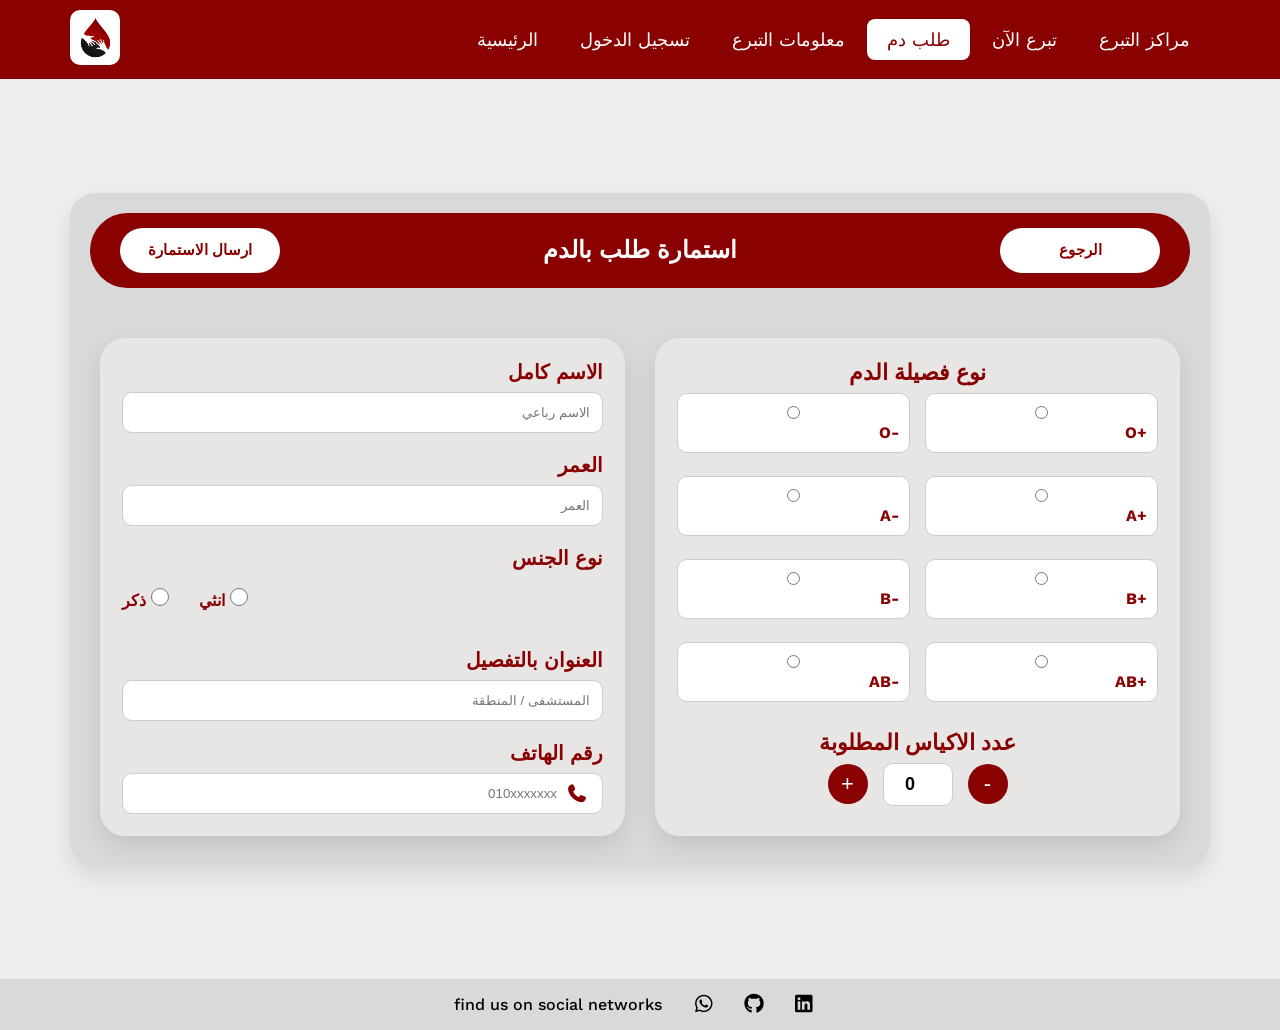
==== commit 42b10fd3: "The End" ====
--- a/blood-request.html
+++ b/blood-request.html
@@ -112,7 +112,7 @@
         <div class="icons">
             <a href="https://www.linkedin.com/in/moaz-wael-65a9ba378" target="_blank"><i class="fab fa-linkedin"></i></a>
             <a href="https://github.com/Moaz2006" target="_blank"><i class="fab fa-github"></i></a>
-            <a href="#" target="_blank"><i class="fab fa-whatsapp"></i></a>
+            <a href="https://wa.me/201098558453" target="_blank"><i class="fab fa-whatsapp"></i></a>
         </div>
     </div>
 </div>
--- a/css/main.css
+++ b/css/main.css
@@ -51,35 +51,36 @@
 @media (min-width: 1200px) { .container { width: 1170px; } }
 /* End Global Rules */
 
-/* start Header */
+/* start header */
 header {
     width: 100%;
-    padding: 20px 0;
+    padding: 10px 0;
     background-color: var(--main-color);
-    box-shadow: 0 2px 10px rgba(0,0,0,0.1);
     position: sticky;
     top: 0;
     z-index: 1000;
+    direction: ltr !important;
 }
 header .container {
     display: flex;
-    justify-content: space-between;
+    justify-content: flex-start;
     align-items: center;
     position: relative;
 }
-header .logo img {
-    height: 50px;
-    border-radius: 20px;
-}
+header .logo img { height: 55px; border-radius: 10px; }
 header nav {
     flex: 1;
     display: flex;
     align-items: center;
     justify-content: flex-end;
+    margin-left: 20px;
 }
 header nav ul {
     display: flex;
     list-style: none;
+    gap: 2px;
+    padding: 0;
+    margin: 0;
 }
 header nav ul li a {
     padding: 10px 20px;
@@ -93,11 +94,9 @@
 header nav ul li a.active,
 header nav ul li a:hover {
     background-color: white;
-    color: var(--main-color);
+    color: var(--main-color) !important;
     border-radius: 8px;
 }
-
-/* زرار الهامبرجر */
 header .toggle-menu {
     color: white;
     font-size: 24px;
@@ -106,19 +105,16 @@
     background: none;
     border: none;
     padding: 5px;
-    line-height: 1;
+    margin-left: auto;
 }
 
 /* ============================================
    MOBILE - أصغر من 768px
 ============================================ */
 @media (max-width: 767px) {
-    header .toggle-menu {
-        display: block;
-    }
+    header .toggle-menu { display: block; }
 
     header nav ul {
-        /* بدل display:none نستخدم opacity عشان يتحرك smooth */
         display: flex !important;
         flex-direction: column;
         position: absolute;
@@ -135,15 +131,12 @@
         pointer-events: none;
         transition: opacity 0.25s ease, transform 0.25s ease;
     }
-
     header nav ul.show {
         opacity: 1;
         transform: translateY(0);
         pointer-events: auto;
     }
-
     header nav ul li { width: 100%; }
-
     header nav ul li a {
         color: #333;
         padding: 14px 20px;
@@ -152,34 +145,10 @@
         border-radius: 8px;
     }
 
-    header nav ul li a:hover {
-        background-color: #f5f5f5;
-        color: var(--main-color);
-    }
-
-    header nav ul li a.active {
-        background-color: #f5f5f5;
-        color: var(--main-color);
-    }
-
-    /* Landing */
-    .landing .container {
-        flex-direction: column;
-    }
-    .landing .text {
-        padding: 30px 20px;
-        text-align: center;
-    }
-    .landing .text h1 {
-        font-size: 24px;
-        letter-spacing: -1px;
-    }
-    .landing .image img { width: 100%; }
-
-    /* Features */
-    .features .container {
-        grid-template-columns: 1fr;
-    }
+    .special-heading { font-size: 35px; }
+    .quran-text { font-size: 19px; }
+    .verse-box { padding: 20px; max-width: 100%; }
+    .info-grid { grid-template-columns: 1fr; }
 }
 
 /* ============================================
@@ -190,13 +159,22 @@
         padding: 8px 10px;
         font-size: 14px;
     }
-
-    .landing .container { flex-direction: column; }
-    .landing .text { padding: 40px 30px; text-align: center; }
-
-    .features .container {
-        grid-template-columns: repeat(2, 1fr);
-    }
+    .info-grid { grid-template-columns: 1fr; }
+}
+/* End header */
+
+/* start Page Titles */
+.main-page-title { text-align: center; margin-bottom: 40px; }
+.special-heading {
+    font-size: 50px;
+    color: var(--main-color);
+    font-weight: 800;
+    text-transform: uppercase;
+}
+.main-page-title p {
+    color: black;
+    font-size: 18px;
+    margin-top: 10px;
 }
 /* End Header */
 
@@ -275,13 +253,21 @@
 .features .feat a:hover { color: black; }
 /* End Features */
 
+/* Table */
+.table-container { overflow-x: auto; margin-top: 15px; }
+.blood-table { width: 100%; border-collapse: collapse; }
+.blood-table th, .blood-table td { padding: 15px; border: 1px solid #eee; text-align: center; }
+.blood-table th { background: #fdfdfd; color: var(--main-color); }
+.special-row { background-color: #fff8f8; font-weight: bold; }
+
 /* Start Social Footer */
 .social-footer {
-    background-color: var(--container-color) !important;
+    background-color: var(--container-color);
     padding: 15px 0;
 }
 .social-footer .container {
     display: flex;
+    flex-direction: row-reverse;
     flex-wrap: wrap;
     justify-content: center;
     align-items: center;
@@ -295,8 +281,5 @@
     transition: var(--main-duration);
 }
 .social-footer .icons i:hover { color: var(--main-color); }
-.social-footer .container a {
-    text-decoration: none;
-    color: black;
-}
+.social-footer .container a { text-decoration: none; color: black; }
 /* End Social Footer */
--- a/css/login.css
+++ b/css/login.css
@@ -82,7 +82,7 @@
 
 .login-container .input-group label {
     display: flex;
-    justify-content: flex-end;
+    justify-content: flex-start;
     color: var(--main-color);
 }
 
